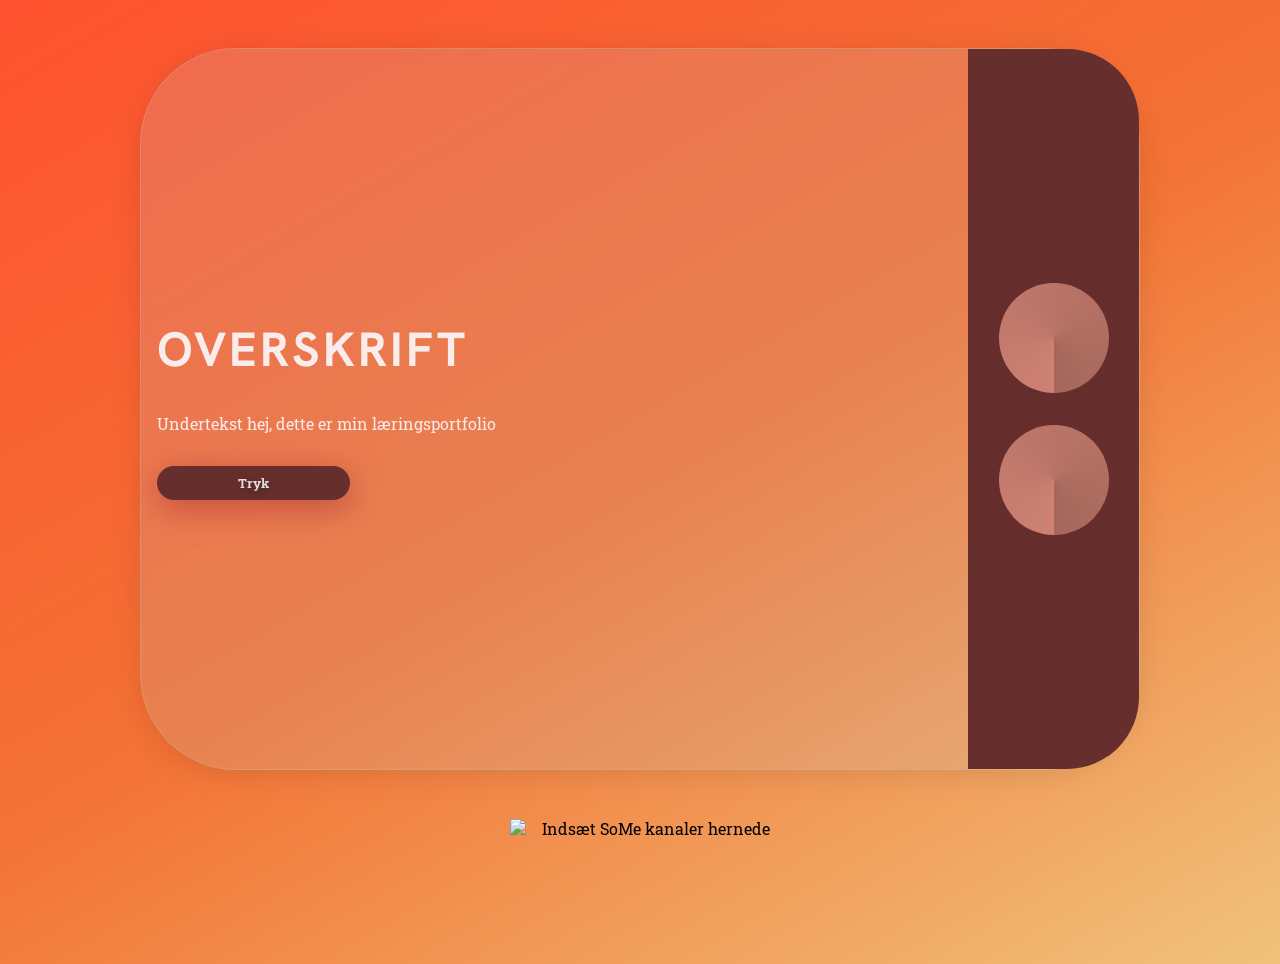
==== index.html @ 42441ccb ":eyes: forhåbentlig virker hamburgeren på alle sider" ====
<!DOCTYPE html>
<html lang="en">
<head>
    <meta charset="UTF-8">
    <meta http-equiv="X-UA-Compatible" content="IE=edge">
    <meta name="viewport" content="width=device-width, initial-scale=1.0">
    <link rel="stylesheet" href="lightmode.css">
    <link rel="stylesheet" href="darkmode.css">
    <link rel="stylesheet" href="stylesheet.css">
    <title>Forside</title>
</head>
<body class="day night">

<article class="welcome">
    <section class="welcome__text--day welcome__text--night">
        <h1 class="welcome__header--day welcome__header--night">Overskrift</h1>
        <p class="welcome__body--day welcome__body--night">Undertekst hej, dette er min læringsportfolio </p>
        
        <form action="frontpage.html">
            <button id="myBtn" class="welcome__Button--day welcome__Button--night">Tryk</button>
        </form>
    </section>
    <section class="welcome__rectangel--day welcome__rectangel--night">
        <section class="circle--day circle--night"></section>
        <section class="circle--day circle--night"></section>
    </section>
</article>

<footer>
    <a href="https://www.linkedin.com/in/sofie-hedemann/">
        <img class="socialMedia--img" src="https://cdn-icons-png.flaticon.com/512/174/174857.png">
    </a>
    <p>Indsæt SoMe kanaler hernede</p>
</footer>

</body>
</html>
---- lightmode.css ----
@media (prefers-color-scheme: light) {
  .day {
    background: var(--lightmode-background);
    height: 100vh;
  }

  /* - - - - - forside tekst - - - - - */
  .welcome__text--day {
    display: flex;
    flex-direction: column;
    justify-content: center;
    gap: 2rem;
    height: 100vh;
    margin: 1rem;
  }

.welcome__header--day {
    letter-spacing: 0.2rem;
    text-transform: uppercase;
    font-weight: 700;
    font-size: 3rem; 
    color: #faeceb;
  }

  
.welcome__body--day {
    font-weight: 400;
    color: #faeceb;
  }

  /* - - - - - forside - - - - - */

  .welcome__Button--day {
    background-color: var(--day-btn);
    color: #deded9;
    border: none;
    border-radius: 24px;
    font-weight: bold;
    width: 20%;
    padding: 0.5rem;
    cursor: pointer;
    box-shadow: 1px 8px 32px 1px #c25142;
    font-weight: bold;
    font-family: 'Roboto Slab';
    text-shadow: rgba(0, 0, 0, 0.25) 0 3px 8px;
    transition: all .5s;
  }


.welcome__Button--day:hover {
    box-shadow: #844040 0 1px 30px;
    transition-duration: .1s;
  }

.welcome__rectangel--day {
    background-color: var(--day-header);
    height: 80vh;
    position: absolute;
    width:171px;
    border-radius:0px 72px 72px 0px;
    align-self: end;
    display: flex;
    flex-direction: column;
    gap: 2rem;
    align-items: center;
    justify-content: center;
  }

.circle--day {
    background: conic-gradient(from 180deg, #ce8172, #b97467, #a5675b);
    height: 110px;
    width: 110px;
    border-radius: 50%;
    box-shadow: 0px 3px 12px 0 var(--day-section);
  }

}
---- darkmode.css ----
@media (prefers-color-scheme: dark) {
    .night {
      background: var(--darkmode-background);
      height: 100vh;
    }

    /* - - - - FORSIDE TEKST - - - - - */
  .welcome__text--night {
    display: flex;
    flex-direction: column;
    justify-content: center;
    gap: 2rem;
    height: 100vh;
    margin: 1rem;
  }

.welcome__header--night {
    letter-spacing: 0.2rem;
    text-transform: uppercase;
    font-family: 'Hanken Grotesk', sans-serif;
    font-weight: 700;
    font-size: 3rem; 
    color: #faeceb;
  }

.welcome__body--night {
    font-family: 'Roboto Slab', serif;
    font-weight: 400;
    color: #faeceb;
  }

  /* - - - - - forside - - - - - */

  .welcome__Button--night {
    background-color: var(--night-btn);
    color: #deded9;
    border: none;
    border-radius: 44px;
    font-weight: bold;
    width: 12rem;
    padding: 0.9rem;
    cursor: pointer;
    box-shadow: 1px 8px 32px 1px #141e307a;
    font-weight: bold;
    font-family: 'Roboto Slab';
    text-shadow: rgba(0, 0, 0, 0.25) 0 3px 8px;
    transition: all .5s;
  }


.welcome__Button--night:hover {
    box-shadow: 0 1px 30px #4286f4;
    transition-duration: .1s;
  }

.welcome__rectangel--night {
    background-color: var(--night-header);
    height: 80vh;
    position: absolute;
    width:171px;
    border-radius:0px 72px 72px 0px;
    align-self: end;
    display: flex;
    flex-direction: column;
    gap: 2rem;
    align-items: center;
    justify-content: center;
  }

.circle--night {
    background: conic-gradient(from 180deg, #ce8172, #b97467, #a5675b);
    height: 110px;
    width: 110px;
    border-radius: 50%;
    box-shadow: 0px 3px 12px 0 var(--night-section);
  }
  }
---- stylesheet.css ----
@import url('https://fonts.googleapis.com/css2?family=Hanken+Grotesk:wght@100;200;300;400;500;700&family=Roboto+Slab:wght@200;400;500;800&display=swap');

/* ROOT */
:root {
  /* - - - - - NIGHT - - - - - */
  --night-btn: #002b55;
  --darkmode-background: linear-gradient(150deg,#0F2027, #203A43, #2C5364);
  --night-header: #002b55;
  --night-section: #b3b3b34a;

  /* - - - - - DAY - - - - - */
  --day-btn: #672e2e;
  --lightmode-background: linear-gradient(150deg, #FF512F, #F37335, #F0C27B);
  --day-header: #672e2e;
  --day-section: rgba(103, 46, 46, 0.24); 
  --primary--font: #FAECEB;

  /* - - - - - Regular - - - - - */
  --background-section: rgba(189, 189, 189, 0.2); 
}

/* Reset default style */
* {
  margin: 0;
  padding: 0;
}

body {
  margin: 1rem;
  max-width: 1440px;
  height: fit-content;
}

h1 {
  font-family: 'Hanken Grotesk', sans-serif;
  color: white;
} 

p {
  font-family: 'Roboto Slab', serif;
}

a {
  font-family: 'Roboto Slab', serif;
  text-decoration: none;
  color: white;
}

h2 {
  color: white;
  font-size: 20px;
}

/* - - - - - NAV - - - - - */

.nav-logo {
  width: 44px;
}

.navbar {
  display: flex;
  justify-content: space-between;
}

.hamburger {
  display: none;
}

.bar {
  display: block;
  width: 25px;
  height: 3px;
  margin: 5px auto;
  -webkit-transition: all 0.3s ease-in-out;
  transition: all 0.3s ease-in-out;
  background-color: #101010;
}

.nav-menu {
  display: flex;
  justify-content: center;
  align-items: center;
}

.nav-item {
  margin-left: 5rem;
  list-style-type: none;
}

.nav-link{
  font-size: 16px;
  font-weight: 400;
  color: white;
  transition: all 1s ease;
}

.nav-link:hover{
  color: black;
}

/* Footer */
footer {
  display: flex; 
  justify-content: center;
  gap: 1rem;
}

.socialMedia--img {
  width: 1.5rem;
} 

.welcome {
  background: var(--background-section);
  border-radius: 16px;
  box-shadow: 0 4px 30px rgba(0, 0, 0, 0.1);
  backdrop-filter: blur(5px);
  -webkit-backdrop-filter: blur(5px);
  border: 1px solid rgba(189, 189, 189, 0.3);
  max-width: 100%;
  gap: 1rem;
  display: flex;
  flex-direction: column;
  margin-bottom: 2rem;
  border-radius: 6rem;
  height:80vh;
  width:80%;
  margin: 3rem auto;
}

/* PORTFOLIO SIDE */
.schoolProjects {
  display: flex;
  flex-wrap: wrap;
  gap: 1rem;
}

.schoolProjects__figures {
  border: thin #c0c0c0 solid;
  border-radius: 12px;
  display: flex;
  flex-flow: column;
  margin-bottom: 2rem;
  width: calc(100% / 3 - (2rem / 3) - 2px);
  height: 280px;
}

.schoolProjects__figures:hover {
  opacity: .8;
}

.schoolProjects__images {
  height: -webkit-fill-available;
  object-fit: cover;
  height: 250px;
  border-radius: 12px;
}

figcaption {
  padding: 3px;
  place-self: center;
  text-align: center;
}


/* - - - - - HTML PAGE - - - - - */
.html__overview {
  display: grid;
  grid-template-columns: 1fr 1fr 1fr 1fr;
  gap: 1rem;
  text-align: center;
}

.html__items {
  background-color: var(--background-section);
  height: 150px;
  display: flex;
  align-items: center;
  justify-content: center;
}

/* - - - - - SLIDER/CARUSSEL - - - - - */

.carussel--text {
  padding-top: .5rem;
  padding-left: 2.6rem;
}

.carussel--header {
  padding-top: 1rem;
  padding-left: 1.5rem;
}

.slider-wrapper {
  margin-top: .5rem;
  position: relative;
  overflow: hidden;
}
  
.slides-container {
  height: calc(100vh / 2);
  width: 100%;
  display: flex;
  overflow: scroll;
  scroll-behavior: smooth;
  scroll-snap-type: x mandatory;
  list-style: none;
  margin: 0;
  padding: 0;
}
  
.slide-arrow {
  position: absolute;
  display: flex;
  top: 0;
  bottom: 0;
  margin: auto;
  height: 4rem;
  background-color: white;
  border: none;
  width: 2rem;
  font-size: 3rem;
  padding: 0;
  cursor: pointer;
  opacity: 0.5;
  transition: opacity 100ms;
}
  
.slide-arrow:hover,
.slide-arrow:focus {
  opacity: 1;
}
  
.slide-arrow-prev {
  left: 0;
  padding-left: 0.25rem;
  border-radius: 0 2rem 2rem 0;
}
  
.slide-arrow-next {
  right: 0;
  padding-left: 0.75rem;
  border-radius: 2rem 0 0 2rem;
}
  
.slide {
  width: 100%;
  height: 100%;
  flex: 1 0 100%;
  scroll-snap-align: start;
}
  
.slide:nth-child(1) {
  background-color: #49b293;
}
  
.slide:nth-child(2) {
  background-color: #b03532;
}
  
.slide:nth-child(3) {
  background-color: #6a478f;
}
  
.slide:nth-child(4) {
  background-color: #da6f2b;
}

/* - - - - - MEDIA QUERIES - - - - - */

@media only screen and (max-width: 768px) {

  /* - - - - - NAV - - - - - */

  .nav-menu {
    position: fixed;
    left: -100%;
    top: 0rem;
    flex-direction: column;
    background-color: hsla(20, 89%, 58%, 0.812);
    width: 100%;
    height: 100%;
    border-radius: 10px;
    text-align: center;
    transition: 0.3s;
    box-shadow:
        0 10px 27px rgba(0, 0, 0, 0.05);
}

.nav-menu.active {
    left: 0;
}

.nav-item {
    margin: 2.5rem 0;
}

.hamburger {
    display: block;
    cursor: pointer;
    float: right;
}

.hamburger.active .bar:nth-child(2) {
    opacity: 0;
}

.hamburger.active .bar:nth-child(1) {
    -webkit-transform: translateY(8px) rotate(45deg);
    transform: translateY(8px) rotate(45deg);
}

.hamburger.active .bar:nth-child(3) {
    -webkit-transform: translateY(-8px) rotate(-45deg);
    transform: translateY(-8px) rotate(-45deg);
}

}
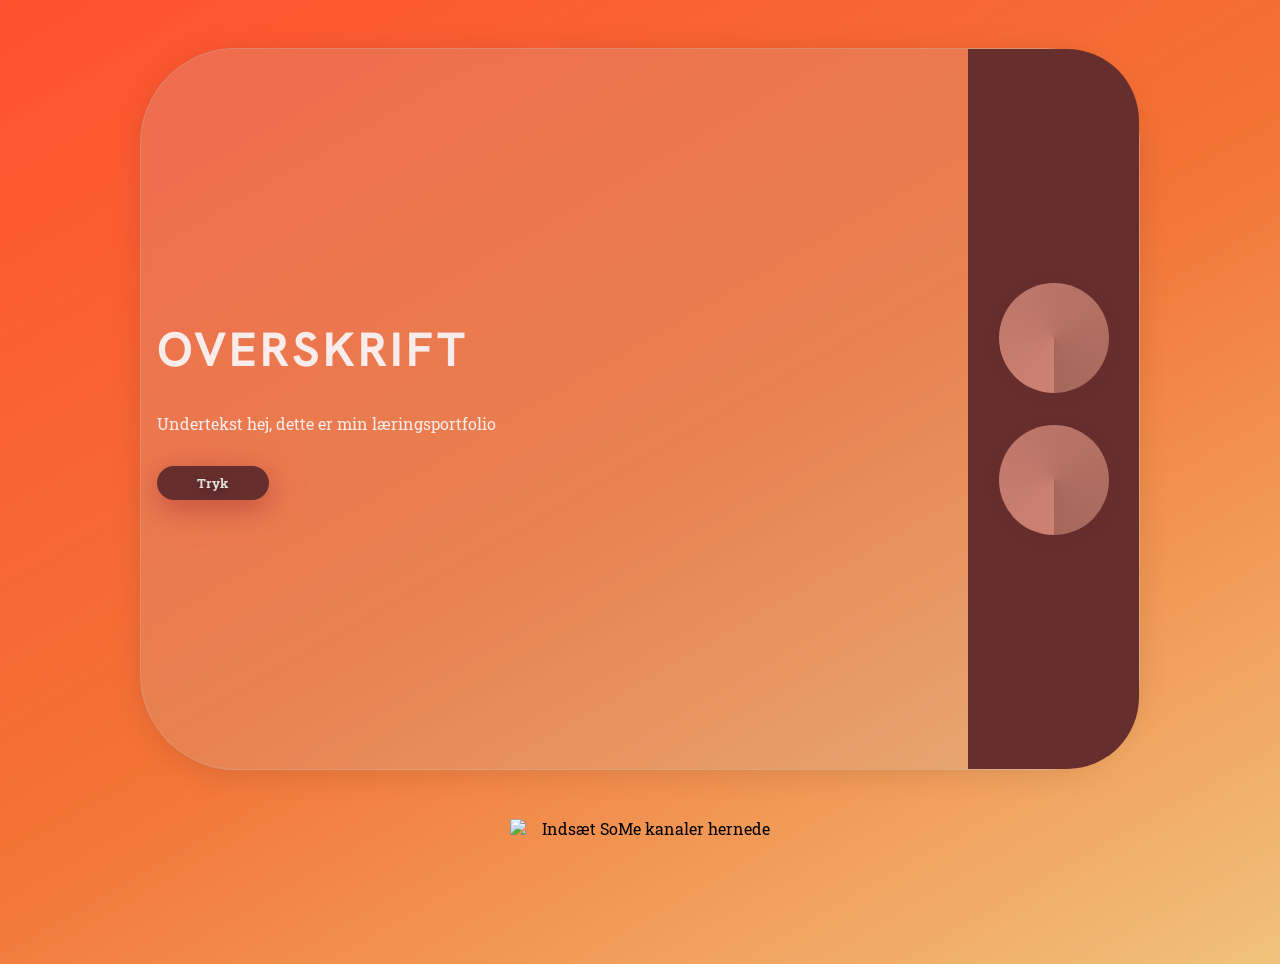
==== commit eb03a5d0: "yeet" ====
--- a/index.html
+++ b/index.html
@@ -9,20 +9,20 @@
     <link rel="stylesheet" href="stylesheet.css">
     <title>Forside</title>
 </head>
-<body class="day night">
+<body>
 
 <article class="welcome">
-    <section class="welcome__text--day welcome__text--night">
-        <h1 class="welcome__header--day welcome__header--night">Overskrift</h1>
-        <p class="welcome__body--day welcome__body--night">Undertekst hej, dette er min læringsportfolio </p>
+    <section class="welcome__text">
+        <h1 class="welcome__header">Overskrift</h1>
+        <p class="welcome__body">Undertekst hej, dette er min læringsportfolio </p>
         
         <form action="frontpage.html">
-            <button id="myBtn" class="welcome__Button--day welcome__Button--night">Tryk</button>
+            <button id="myBtn" class="welcome__Button">Tryk</button>
         </form>
     </section>
-    <section class="welcome__rectangel--day welcome__rectangel--night">
-        <section class="circle--day circle--night"></section>
-        <section class="circle--day circle--night"></section>
+    <section class="welcome__rectangel">
+        <section class="circle"></section>
+        <section class="circle"></section>
     </section>
 </article>
 
--- a/lightmode.css
+++ b/lightmode.css
@@ -1,11 +1,21 @@
 @media (prefers-color-scheme: light) {
-  .day {
-    background: var(--lightmode-background);
+:root {
+  --btn: #672e2e;
+  --background: linear-gradient(150deg, #FF512F, #F37335, #F0C27B);
+  --header: #672e2e;
+  --section: rgba(103, 46, 46, 0.24); 
+}
+  .nav-menu.active {
+    background-color: hsla(20, 89%, 58%, 0.8);
+  }
+
+  body {
+    background-image: var(--background);
     height: 100vh;
   }
 
   /* - - - - - forside tekst - - - - - */
-  .welcome__text--day {
+  .welcome__text {
     display: flex;
     flex-direction: column;
     justify-content: center;
@@ -14,7 +24,7 @@
     margin: 1rem;
   }
 
-.welcome__header--day {
+.welcome__header {
     letter-spacing: 0.2rem;
     text-transform: uppercase;
     font-weight: 700;
@@ -23,21 +33,21 @@
   }
 
   
-.welcome__body--day {
+.welcome__body {
     font-weight: 400;
     color: #faeceb;
   }
 
   /* - - - - - forside - - - - - */
 
-  .welcome__Button--day {
-    background-color: var(--day-btn);
+  .welcome__Button {
+    background-color: var(--btn);
     color: #deded9;
     border: none;
     border-radius: 24px;
     font-weight: bold;
-    width: 20%;
-    padding: 0.5rem;
+    width: 7rem;
+    padding: .5rem;
     cursor: pointer;
     box-shadow: 1px 8px 32px 1px #c25142;
     font-weight: bold;
@@ -46,14 +56,13 @@
     transition: all .5s;
   }
 
-
-.welcome__Button--day:hover {
-    box-shadow: #844040 0 1px 30px;
+  .welcome__Button:hover {
+    box-shadow: 0 1px 30px #F08080;
     transition-duration: .1s;
   }
 
-.welcome__rectangel--day {
-    background-color: var(--day-header);
+.welcome__rectangel {
+    background-color: var(--header);
     height: 80vh;
     position: absolute;
     width:171px;
@@ -66,12 +75,12 @@
     justify-content: center;
   }
 
-.circle--day {
+.circle {
     background: conic-gradient(from 180deg, #ce8172, #b97467, #a5675b);
     height: 110px;
     width: 110px;
     border-radius: 50%;
-    box-shadow: 0px 3px 12px 0 var(--day-section);
+    box-shadow: 0px 3px 12px 0 var(--section);
   }
 
 }
--- a/darkmode.css
+++ b/darkmode.css
@@ -1,11 +1,21 @@
 @media (prefers-color-scheme: dark) {
-    .night {
-      background: var(--darkmode-background);
-      height: 100vh;
+    :root {
+      --btn: #002b55;
+      --background: linear-gradient(150deg,#0F2027, #203A43, #2C5364);
+      --header: #002b55;
+      --section: #b3b3b34a;
+    }  
+
+    body {
+      background: var(--background);
+    }
+
+    .nav-menu.active {
+      background-color: hwb(194 12% 75% / 0.8);
     }
 
     /* - - - - FORSIDE TEKST - - - - - */
-  .welcome__text--night {
+  .welcome__text {
     display: flex;
     flex-direction: column;
     justify-content: center;
@@ -14,7 +24,7 @@
     margin: 1rem;
   }
 
-.welcome__header--night {
+.welcome__header {
     letter-spacing: 0.2rem;
     text-transform: uppercase;
     font-family: 'Hanken Grotesk', sans-serif;
@@ -23,7 +33,7 @@
     color: #faeceb;
   }
 
-.welcome__body--night {
+.welcome__body {
     font-family: 'Roboto Slab', serif;
     font-weight: 400;
     color: #faeceb;
@@ -31,14 +41,14 @@
 
   /* - - - - - forside - - - - - */
 
-  .welcome__Button--night {
-    background-color: var(--night-btn);
+  .welcome__Button {
+    background-color: var(--btn);
     color: #deded9;
     border: none;
     border-radius: 44px;
     font-weight: bold;
-    width: 12rem;
-    padding: 0.9rem;
+    width: 7rem;
+    padding: .5rem;
     cursor: pointer;
     box-shadow: 1px 8px 32px 1px #141e307a;
     font-weight: bold;
@@ -48,13 +58,13 @@
   }
 
 
-.welcome__Button--night:hover {
+.welcome__Button:hover {
     box-shadow: 0 1px 30px #4286f4;
     transition-duration: .1s;
   }
 
-.welcome__rectangel--night {
-    background-color: var(--night-header);
+.welcome__rectangel {
+    background-color: var(--header);
     height: 80vh;
     position: absolute;
     width:171px;
@@ -67,11 +77,11 @@
     justify-content: center;
   }
 
-.circle--night {
+.circle {
     background: conic-gradient(from 180deg, #ce8172, #b97467, #a5675b);
     height: 110px;
     width: 110px;
     border-radius: 50%;
-    box-shadow: 0px 3px 12px 0 var(--night-section);
+    box-shadow: 0px 3px 12px 0 var(--section);
   }
   }
--- a/stylesheet.css
+++ b/stylesheet.css
@@ -2,21 +2,11 @@
 
 /* ROOT */
 :root {
-  /* - - - - - NIGHT - - - - - */
-  --night-btn: #002b55;
-  --darkmode-background: linear-gradient(150deg,#0F2027, #203A43, #2C5364);
-  --night-header: #002b55;
-  --night-section: #b3b3b34a;
-
-  /* - - - - - DAY - - - - - */
-  --day-btn: #672e2e;
-  --lightmode-background: linear-gradient(150deg, #FF512F, #F37335, #F0C27B);
-  --day-header: #672e2e;
-  --day-section: rgba(103, 46, 46, 0.24); 
-  --primary--font: #FAECEB;
-
   /* - - - - - Regular - - - - - */
   --background-section: rgba(189, 189, 189, 0.2); 
+
+  /* - - - - - FONT COLORS - - - - - */
+  --primary-fontColor: #FAECEB;
 }
 
 /* Reset default style */
@@ -28,30 +18,7 @@
 body {
   margin: 1rem;
   max-width: 1440px;
-  height: fit-content;
-}
-
-h1 {
-  font-family: 'Hanken Grotesk', sans-serif;
-  color: white;
-} 
-
-p {
-  font-family: 'Roboto Slab', serif;
-}
-
-a {
-  font-family: 'Roboto Slab', serif;
-  text-decoration: none;
-  color: white;
-}
-
-h2 {
-  color: white;
-  font-size: 20px;
-}
-
-/* - - - - - NAV - - - - - */
+}
 
 .nav-logo {
   width: 44px;
@@ -73,7 +40,7 @@
   margin: 5px auto;
   -webkit-transition: all 0.3s ease-in-out;
   transition: all 0.3s ease-in-out;
-  background-color: #101010;
+  background-color: var(--primary-fontColor);
 }
 
 .nav-menu {
@@ -98,16 +65,25 @@
   color: black;
 }
 
-/* Footer */
-footer {
-  display: flex; 
-  justify-content: center;
-  gap: 1rem;
-}
-
-.socialMedia--img {
-  width: 1.5rem;
+h1 {
+  font-family: 'Hanken Grotesk', sans-serif;
+  color: var(--primary-fontColor);
 } 
+
+h2 {
+  color: var(--primary-fontColor);
+  font-size: 20px;
+}
+
+p {
+  font-family: 'Roboto Slab', serif;
+}
+
+a {
+  font-family: 'Roboto Slab', serif;
+  text-decoration: none;
+  color: var(--primary--font);
+}
 
 .welcome {
   background: var(--background-section);
@@ -127,6 +103,21 @@
   margin: 3rem auto;
 }
 
+
+/* - - - - - NAV - - - - - */
+
+
+/* Footer */
+footer {
+  display: flex; 
+  justify-content: center;
+  gap: 1rem;
+}
+
+.socialMedia--img {
+  width: 1.5rem;
+} 
+
 /* PORTFOLIO SIDE */
 .schoolProjects {
   display: flex;
@@ -165,7 +156,7 @@
 /* - - - - - HTML PAGE - - - - - */
 .html__overview {
   display: grid;
-  grid-template-columns: 1fr 1fr 1fr 1fr;
+  grid-template-columns: repeat(4, 1fr);
   gap: 1rem;
   text-align: center;
 }
@@ -183,6 +174,10 @@
 .carussel--text {
   padding-top: .5rem;
   padding-left: 2.6rem;
+}
+
+.slider--header {
+  margin-bottom: .5rem;
 }
 
 .carussel--header {
@@ -206,6 +201,7 @@
   list-style: none;
   margin: 0;
   padding: 0;
+  margin-bottom: 2rem;
 }
   
 .slide-arrow {
@@ -265,9 +261,38 @@
   background-color: #da6f2b;
 }
 
+
+/* codepen */
+
+.counter--header {
+  margin-bottom: .5rem;
+}
+
+.codepen {
+  margin-bottom: 2rem;
+}
+
 /* - - - - - MEDIA QUERIES - - - - - */
-
-@media only screen and (max-width: 768px) {
+@media screen and (min-width:325px) and (max-width: 700px) {
+
+  .welcome__header {
+    font-size: 40px;
+  }
+
+  .welcome__rectangel {
+    visibility: hidden;
+  }
+
+  .welcome__Button {
+    width: 7rem;
+    padding: .5rem;
+  }
+
+  .welcome {
+    height: 80vh;
+    width: 80%;
+    border-radius: 12px;
+  }
 
   /* - - - - - NAV - - - - - */
 
@@ -276,7 +301,6 @@
     left: -100%;
     top: 0rem;
     flex-direction: column;
-    background-color: hsla(20, 89%, 58%, 0.812);
     width: 100%;
     height: 100%;
     border-radius: 10px;
@@ -286,32 +310,143 @@
         0 10px 27px rgba(0, 0, 0, 0.05);
 }
 
-.nav-menu.active {
-    left: 0;
-}
-
-.nav-item {
-    margin: 2.5rem 0;
-}
-
-.hamburger {
-    display: block;
-    cursor: pointer;
-    float: right;
-}
-
-.hamburger.active .bar:nth-child(2) {
-    opacity: 0;
-}
-
-.hamburger.active .bar:nth-child(1) {
-    -webkit-transform: translateY(8px) rotate(45deg);
-    transform: translateY(8px) rotate(45deg);
-}
-
-.hamburger.active .bar:nth-child(3) {
-    -webkit-transform: translateY(-8px) rotate(-45deg);
-    transform: translateY(-8px) rotate(-45deg);
-}
-
-}
+  .nav-menu.active {
+      left: 0;
+  }
+
+  .nav-item {
+      margin: 2.5rem 0;
+  }
+
+  .hamburger {
+      display: block;
+      cursor: pointer;
+      float: right;
+  }
+
+  .hamburger.active .bar:nth-child(2) {
+      opacity: 0;
+  }
+
+  .hamburger.active .bar:nth-child(1) {
+      -webkit-transform: translateY(8px) rotate(45deg);
+      transform: translateY(8px) rotate(45deg);
+  }
+
+  .hamburger.active .bar:nth-child(3) {
+      -webkit-transform: translateY(-8px) rotate(-45deg);
+      transform: translateY(-8px) rotate(-45deg);
+  }
+
+  /* - - - - - PORTFOLIO - - - - - */
+
+  .schoolProjects {
+    display: grid;
+    grid-template-columns: auto;
+    gap: 0.5rem;
+    width: 100%;
+    margin-bottom: 1rem;
+  }
+
+  .schoolProjects__figures {
+    margin: 0;
+    width: 100%;
+    height: auto;
+  }
+
+  .schoolProjects__images {
+    object-fit: cover;
+    width: 100%;
+    height: 200px;
+  }
+  
+}
+
+@media screen and (min-width:701px) and (max-width: 901px){
+
+  .welcome__header {
+    font-size: 40px;
+  }
+
+  .welcome__rectangel {
+    visibility: hidden;
+  }
+
+  .welcome__Button {
+    width: 7rem;
+    padding: .5rem;
+  }
+
+  .welcome {
+    height: 80vh;
+    width: 80%;
+    border-radius: 12px;
+  }
+
+  /* - - - - - NAV - - - - - */
+
+  .nav-menu {
+    position: fixed;
+    left: -100%;
+    top: 0rem;
+    flex-direction: column;
+    width: 100%;
+    height: 100%;
+    border-radius: 10px;
+    text-align: center;
+    transition: 0.3s;
+    box-shadow:
+        0 10px 27px rgba(0, 0, 0, 0.05);
+}
+
+  .nav-menu.active {
+      left: 0;
+  }
+
+  .nav-item {
+      margin: 2.5rem 0;
+  }
+
+  .hamburger {
+      display: block;
+      cursor: pointer;
+      float: right;
+  }
+
+  .hamburger.active .bar:nth-child(2) {
+      opacity: 0;
+  }
+
+  .hamburger.active .bar:nth-child(1) {
+      -webkit-transform: translateY(8px) rotate(45deg);
+      transform: translateY(8px) rotate(45deg);
+  }
+
+  .hamburger.active .bar:nth-child(3) {
+      -webkit-transform: translateY(-8px) rotate(-45deg);
+      transform: translateY(-8px) rotate(-45deg);
+  }
+
+  /* - - - - - PORTFOLIO - - - - - */
+
+  .schoolProjects {
+    display: grid;
+    grid-template-columns: repeat(2, 1fr);
+    gap: 0.5rem;
+    width: 100%;
+    margin-bottom: 1rem;
+  }
+
+  .schoolProjects__figures {
+    margin: 0;
+    width: 100%;
+    height: auto;
+  }
+
+  .schoolProjects__images {
+    object-fit: cover;
+    width: 100%;
+    height: 200px;
+  }
+  
+}
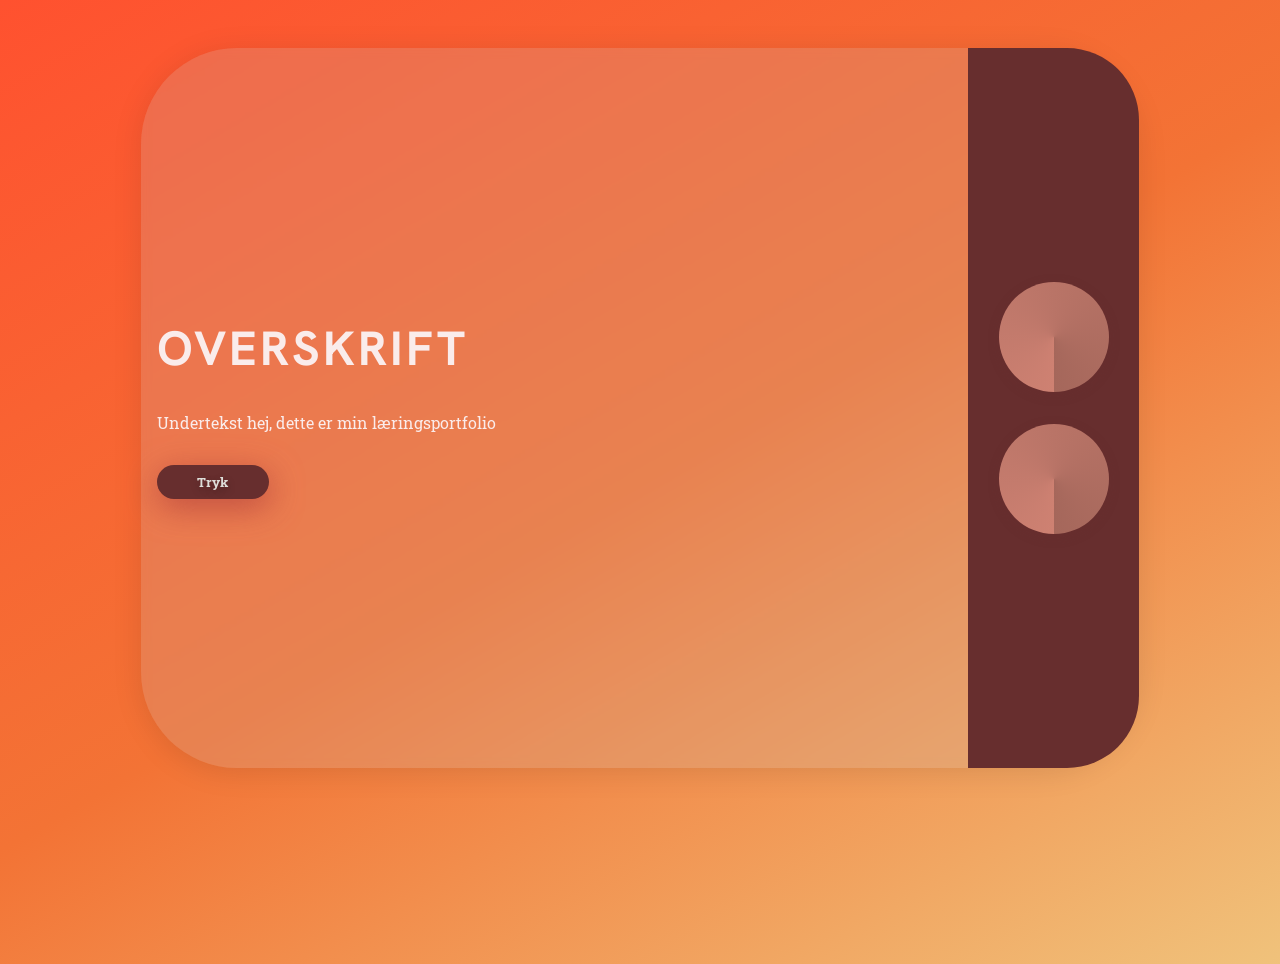
==== commit c4adf812: "erstattede html+css billederne inde på portfolio siden" ====
--- a/index.html
+++ b/index.html
@@ -26,12 +26,5 @@
     </section>
 </article>
 
-<footer>
-    <a href="https://www.linkedin.com/in/sofie-hedemann/">
-        <img class="socialMedia--img" src="https://cdn-icons-png.flaticon.com/512/174/174857.png">
-    </a>
-    <p>Indsæt SoMe kanaler hernede</p>
-</footer>
-
 </body>
 </html>
--- a/lightmode.css
+++ b/lightmode.css
@@ -10,8 +10,11 @@
   }
 
   body {
-    background-image: var(--background);
-    height: 100vh;
+    background: var(--background) no-repeat;
+    background-color: lightgray;
+    min-height: 100vh;
+    margin: 1rem;
+    
   }
 
   /* - - - - - forside tekst - - - - - */
--- a/darkmode.css
+++ b/darkmode.css
@@ -1,17 +1,29 @@
 @media (prefers-color-scheme: dark) {
     :root {
       --btn: #002b55;
-      --background: linear-gradient(150deg,#0F2027, #203A43, #2C5364);
+      --background: linear-gradient(#0F2027, #203A43, #2C5364);
+      --secondary-background: #203A43;
       --header: #002b55;
       --section: #b3b3b34a;
     }  
 
     body {
-      background: var(--background);
+      background: var(--background)no-repeat;
+      background-color: lightgray;
+      min-height: 100vh;
+      margin: 1rem;
     }
 
     .nav-menu.active {
       background-color: hwb(194 12% 75% / 0.8);
+    }
+
+    .schoolProjects__links {
+      color: white;
+    }
+
+    footer p {
+      color: white;
     }
 
     /* - - - - FORSIDE TEKST - - - - - */
--- a/stylesheet.css
+++ b/stylesheet.css
@@ -13,11 +13,6 @@
 * {
   margin: 0;
   padding: 0;
-}
-
-body {
-  margin: 1rem;
-  max-width: 1440px;
 }
 
 .nav-logo {
@@ -61,16 +56,13 @@
   transition: all 1s ease;
 }
 
-.nav-link:hover{
-  color: black;
-}
-
 h1 {
   font-family: 'Hanken Grotesk', sans-serif;
   color: var(--primary-fontColor);
 } 
 
 h2 {
+  font-family: 'Hanken Grotesk', sans-serif;
   color: var(--primary-fontColor);
   font-size: 20px;
 }
@@ -82,7 +74,8 @@
 a {
   font-family: 'Roboto Slab', serif;
   text-decoration: none;
-  color: var(--primary--font);
+  color: var(--primary-fontColor);
+  cursor: pointer;
 }
 
 .welcome {
@@ -91,7 +84,6 @@
   box-shadow: 0 4px 30px rgba(0, 0, 0, 0.1);
   backdrop-filter: blur(5px);
   -webkit-backdrop-filter: blur(5px);
-  border: 1px solid rgba(189, 189, 189, 0.3);
   max-width: 100%;
   gap: 1rem;
   display: flex;
@@ -104,9 +96,6 @@
 }
 
 
-/* - - - - - NAV - - - - - */
-
-
 /* Footer */
 footer {
   display: flex; 
@@ -119,41 +108,93 @@
 } 
 
 /* PORTFOLIO SIDE */
-.schoolProjects {
+.project--largeHeader {
+  margin-bottom: 1rem;
+}
+
+.project--header {
+  grid-row-start: 1;
+}
+
+.projects {
+  display: grid;
+  grid-template-columns: repeat(3, 1fr);
+  gap: .5rem;
+  margin-bottom: 2rem;
+}
+
+.project {
+  grid-row-start: 2;
   display: flex;
-  flex-wrap: wrap;
-  gap: 1rem;
-}
-
-.schoolProjects__figures {
-  border: thin #c0c0c0 solid;
-  border-radius: 12px;
-  display: flex;
-  flex-flow: column;
-  margin-bottom: 2rem;
-  width: calc(100% / 3 - (2rem / 3) - 2px);
-  height: 280px;
-}
-
-.schoolProjects__figures:hover {
-  opacity: .8;
-}
-
-.schoolProjects__images {
-  height: -webkit-fill-available;
-  object-fit: cover;
-  height: 250px;
-  border-radius: 12px;
-}
-
-figcaption {
-  padding: 3px;
-  place-self: center;
+  flex-direction: column;
+  align-items: center;
+}
+
+.projects__link {
+  margin-top: .4rem;
+}
+
+.projects__image {
+  max-width: 100%;
+  height: 100%;
+}
+
+
+/* - - - - - HTML PAGE - - - - - */
+
+.flipcard__body {
+  text-align: left;
+  margin: .5rem;
+}
+
+.flipcard__header {
+  margin: .5rem;
+}
+
+.flipcard__headerTop {
+  margin: 7rem;
+}
+
+.flipcard {
+  background-color: transparent;
+  perspective: 1000px;
+}
+
+.flipcard__inner {
+  position: relative;
+  width: 100%;
+  height: 100%;
   text-align: center;
-}
-
-
-/* - - - - - HTML PAGE - - - - - */
+  transition: transform 0.6s;
+  transform-style: preserve-3d;
+  box-shadow: 0 4px 8px 0 rgba(0,0,0,0.2);
+}
+
+.flipcard:hover .flipcard__inner {
+  transform: rotateY(180deg);
+}
+
+.flipcard__front, .flipcard__back {
+  position: absolute;
+  width: 100%;
+  height: 100%;
+  -webkit-backface-visibility: hidden;
+  backface-visibility: hidden;
+}
+
+.flipcard__front {
+  background-color: var(--background-section);
+  color: black;
+}
+
+.flipcard__back {
+  background-color: var(--background-section);
+  color: var(--primary-fontColor);
+  transform: rotateY(180deg);
+}
+
+/* - - - - - - - - - - - - - */
+
 .html__overview {
   display: grid;
   grid-template-columns: repeat(4, 1fr);
@@ -163,108 +204,20 @@
 
 .html__items {
   background-color: var(--background-section);
-  height: 150px;
-  display: flex;
-  align-items: center;
-  justify-content: center;
-}
-
-/* - - - - - SLIDER/CARUSSEL - - - - - */
-
-.carussel--text {
-  padding-top: .5rem;
-  padding-left: 2.6rem;
-}
-
-.slider--header {
-  margin-bottom: .5rem;
-}
-
-.carussel--header {
-  padding-top: 1rem;
-  padding-left: 1.5rem;
-}
-
-.slider-wrapper {
-  margin-top: .5rem;
-  position: relative;
-  overflow: hidden;
-}
-  
-.slides-container {
-  height: calc(100vh / 2);
-  width: 100%;
-  display: flex;
-  overflow: scroll;
-  scroll-behavior: smooth;
-  scroll-snap-type: x mandatory;
-  list-style: none;
-  margin: 0;
-  padding: 0;
+  height: 250px;
+}
+
+/* codepen */
+.js--largerHeader {
+margin-bottom: .5rem;
+}
+
+.js--text {
+  color: var(--primary-fontColor);
   margin-bottom: 2rem;
 }
-  
-.slide-arrow {
-  position: absolute;
-  display: flex;
-  top: 0;
-  bottom: 0;
-  margin: auto;
-  height: 4rem;
-  background-color: white;
-  border: none;
-  width: 2rem;
-  font-size: 3rem;
-  padding: 0;
-  cursor: pointer;
-  opacity: 0.5;
-  transition: opacity 100ms;
-}
-  
-.slide-arrow:hover,
-.slide-arrow:focus {
-  opacity: 1;
-}
-  
-.slide-arrow-prev {
-  left: 0;
-  padding-left: 0.25rem;
-  border-radius: 0 2rem 2rem 0;
-}
-  
-.slide-arrow-next {
-  right: 0;
-  padding-left: 0.75rem;
-  border-radius: 2rem 0 0 2rem;
-}
-  
-.slide {
-  width: 100%;
-  height: 100%;
-  flex: 1 0 100%;
-  scroll-snap-align: start;
-}
-  
-.slide:nth-child(1) {
-  background-color: #49b293;
-}
-  
-.slide:nth-child(2) {
-  background-color: #b03532;
-}
-  
-.slide:nth-child(3) {
-  background-color: #6a478f;
-}
-  
-.slide:nth-child(4) {
-  background-color: #da6f2b;
-}
-
-
-/* codepen */
-
-.counter--header {
+
+.js--header {
   margin-bottom: .5rem;
 }
 
@@ -290,7 +243,7 @@
 
   .welcome {
     height: 80vh;
-    width: 80%;
+    width: 95%;
     border-radius: 12px;
   }
 
@@ -343,7 +296,7 @@
   .schoolProjects {
     display: grid;
     grid-template-columns: auto;
-    gap: 0.5rem;
+    gap: 1rem;
     width: 100%;
     margin-bottom: 1rem;
   }
@@ -379,7 +332,7 @@
 
   .welcome {
     height: 80vh;
-    width: 80%;
+    width: 95%;
     border-radius: 12px;
   }
 
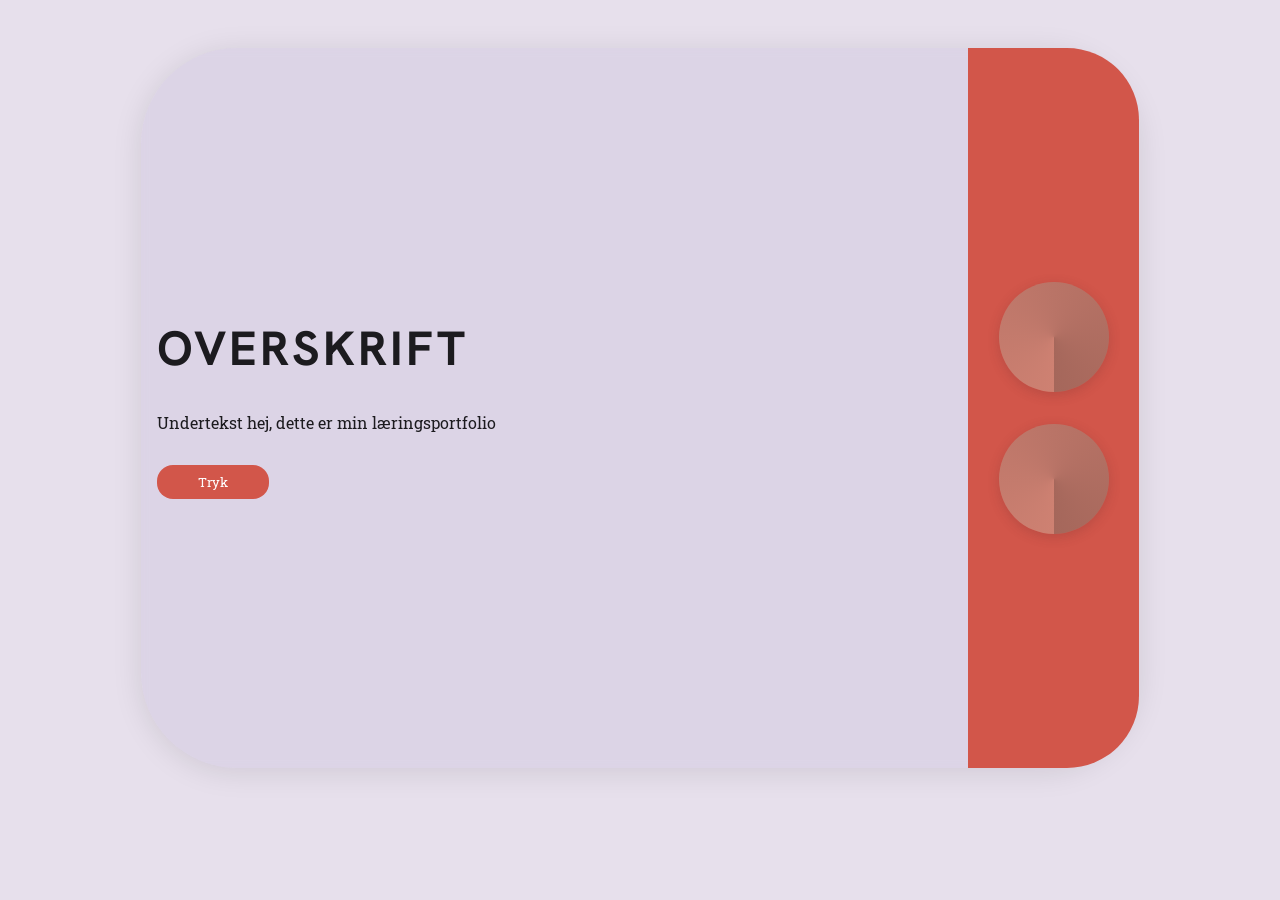
==== commit 9516b725: "ændring på light og dark theme farver" ====
--- a/index.html
+++ b/index.html
@@ -14,7 +14,7 @@
 <article class="welcome">
     <section class="welcome__text">
         <h1 class="welcome__header">Overskrift</h1>
-        <p class="welcome__body">Undertekst hej, dette er min læringsportfolio </p>
+        <p>Undertekst hej, dette er min læringsportfolio </p>
         
         <form action="frontpage.html">
             <button id="myBtn" class="welcome__Button">Tryk</button>
--- a/lightmode.css
+++ b/lightmode.css
@@ -1,23 +1,56 @@
 @media (prefers-color-scheme: light) {
 :root {
-  --btn: #672e2e;
-  --background: linear-gradient(150deg, #FF512F, #F37335, #F0C27B);
-  --header: #672e2e;
+  /* FARVER */
+  --background:#E7E0EC;
+  --neutral: #6650a414;
+
+  --btn: #D2564A;
+
+  --header: #D2564A;
   --section: rgba(103, 46, 46, 0.24); 
+
+  --font10: #1C1B1F;
 }
   .nav-menu.active {
-    background-color: hsla(20, 89%, 58%, 0.8);
+    background-color: hsla(2, 54%, 61%, 0.9);
   }
 
   body {
-    background: var(--background) no-repeat;
-    background-color: lightgray;
-    min-height: 100vh;
+    background: var(--background);
     margin: 1rem;
-    
   }
 
+  p {
+    color: var(--font10);
+  }
+
+  h1 {
+    color: var(--font10);
+  }
+
+  h2 {
+    color: var(--font10);
+  }
+
+
   /* - - - - - forside tekst - - - - - */
+
+  .welcome {
+    background: var(--neutral);
+    border-radius: 16px;
+    box-shadow: 0 4px 30px rgba(0, 0, 0, 0.1);
+    backdrop-filter: blur(5px);
+    -webkit-backdrop-filter: blur(5px);
+    max-width: 100%;
+    gap: 1rem;
+    display: flex;
+    flex-direction: column;
+    border-radius: 6rem;
+    height:80vh;
+    width:80%;
+    margin: 3rem auto;
+  }
+
   .welcome__text {
     display: flex;
     flex-direction: column;
@@ -32,7 +65,6 @@
     text-transform: uppercase;
     font-weight: 700;
     font-size: 3rem; 
-    color: #faeceb;
   }
 
   
@@ -45,22 +77,18 @@
 
   .welcome__Button {
     background-color: var(--btn);
-    color: #deded9;
+    color: white;
     border: none;
-    border-radius: 24px;
-    font-weight: bold;
+    border-radius: 1rem;
     width: 7rem;
     padding: .5rem;
     cursor: pointer;
-    box-shadow: 1px 8px 32px 1px #c25142;
-    font-weight: bold;
     font-family: 'Roboto Slab';
-    text-shadow: rgba(0, 0, 0, 0.25) 0 3px 8px;
     transition: all .5s;
   }
 
   .welcome__Button:hover {
-    box-shadow: 0 1px 30px #F08080;
+    box-shadow: 0 2px 6px 2px lightgray;
     transition-duration: .1s;
   }
 
--- a/darkmode.css
+++ b/darkmode.css
@@ -1,16 +1,18 @@
 @media (prefers-color-scheme: dark) {
     :root {
-      --btn: #002b55;
-      --background: linear-gradient(#0F2027, #203A43, #2C5364);
-      --secondary-background: #203A43;
-      --header: #002b55;
-      --section: #b3b3b34a;
+       /* FARVER */
+      --background: #1C1B1F;
+      --neutral: #49454F;
+      --btn: #141E30;
+
+      --header: #141E30;
+      --section: #b3b3b30d;
+
+      --font: #E6E1E5;
     }  
 
     body {
-      background: var(--background)no-repeat;
-      background-color: lightgray;
-      min-height: 100vh;
+      background: var(--background);
       margin: 1rem;
     }
 
@@ -22,8 +24,36 @@
       color: white;
     }
 
+    p {
+      color: var(--font);
+    }
+  
+    h1 {
+      color: var(--font);
+    }
+  
+    h2 {
+      color: var(--font);
+    }
+
     footer p {
       color: white;
+    }
+
+    .welcome {
+      background: var(--neutral);
+      border-radius: 16px;
+      box-shadow: 0 4px 30px rgba(0, 0, 0, 0.1);
+      backdrop-filter: blur(5px);
+      -webkit-backdrop-filter: blur(5px);
+      max-width: 100%;
+      gap: 1rem;
+      display: flex;
+      flex-direction: column;
+      border-radius: 6rem;
+      height:80vh;
+      width:80%;
+      margin: 3rem auto;
     }
 
     /* - - - - FORSIDE TEKST - - - - - */
@@ -55,15 +85,12 @@
 
   .welcome__Button {
     background-color: var(--btn);
-    color: #deded9;
+    color: var(--font);
     border: none;
-    border-radius: 44px;
-    font-weight: bold;
+    border-radius: 1rem;
     width: 7rem;
     padding: .5rem;
     cursor: pointer;
-    box-shadow: 1px 8px 32px 1px #141e307a;
-    font-weight: bold;
     font-family: 'Roboto Slab';
     text-shadow: rgba(0, 0, 0, 0.25) 0 3px 8px;
     transition: all .5s;
@@ -71,7 +98,7 @@
 
 
 .welcome__Button:hover {
-    box-shadow: 0 1px 30px #4286f4;
+    box-shadow: 0 2px 6px 2px #141e307a;
     transition-duration: .1s;
   }
 
@@ -90,7 +117,7 @@
   }
 
 .circle {
-    background: conic-gradient(from 180deg, #ce8172, #b97467, #a5675b);
+    background: conic-gradient(from 180deg, #485563, #29323c);
     height: 110px;
     width: 110px;
     border-radius: 50%;
--- a/stylesheet.css
+++ b/stylesheet.css
@@ -4,9 +4,6 @@
 :root {
   /* - - - - - Regular - - - - - */
   --background-section: rgba(189, 189, 189, 0.2); 
-
-  /* - - - - - FONT COLORS - - - - - */
-  --primary-fontColor: #FAECEB;
 }
 
 /* Reset default style */
@@ -22,6 +19,7 @@
 .navbar {
   display: flex;
   justify-content: space-between;
+  margin-bottom: 1rem;
 }
 
 .hamburger {
@@ -58,13 +56,10 @@
 
 h1 {
   font-family: 'Hanken Grotesk', sans-serif;
-  color: var(--primary-fontColor);
 } 
 
 h2 {
   font-family: 'Hanken Grotesk', sans-serif;
-  color: var(--primary-fontColor);
-  font-size: 20px;
 }
 
 p {
@@ -74,25 +69,7 @@
 a {
   font-family: 'Roboto Slab', serif;
   text-decoration: none;
-  color: var(--primary-fontColor);
   cursor: pointer;
-}
-
-.welcome {
-  background: var(--background-section);
-  border-radius: 16px;
-  box-shadow: 0 4px 30px rgba(0, 0, 0, 0.1);
-  backdrop-filter: blur(5px);
-  -webkit-backdrop-filter: blur(5px);
-  max-width: 100%;
-  gap: 1rem;
-  display: flex;
-  flex-direction: column;
-  margin-bottom: 2rem;
-  border-radius: 6rem;
-  height:80vh;
-  width:80%;
-  margin: 3rem auto;
 }
 
 
@@ -120,23 +97,23 @@
   display: grid;
   grid-template-columns: repeat(3, 1fr);
   gap: .5rem;
-  margin-bottom: 2rem;
-}
-
+  margin-bottom: 1rem;
+}
+  
 .project {
   grid-row-start: 2;
   display: flex;
   flex-direction: column;
   align-items: center;
-}
-
+  }
+  
 .projects__link {
-  margin-top: .4rem;
-}
-
+  margin-top: .2rem;
+  font-weight: 500;
+}
+  
 .projects__image {
   max-width: 100%;
-  height: 100%;
 }
 
 
@@ -213,8 +190,7 @@
 }
 
 .js--text {
-  color: var(--primary-fontColor);
-  margin-bottom: 2rem;
+  margin-bottom: 1rem;
 }
 
 .js--header {
@@ -222,7 +198,7 @@
 }
 
 .codepen {
-  margin-bottom: 2rem;
+  margin-bottom: 1rem;
 }
 
 /* - - - - - MEDIA QUERIES - - - - - */
@@ -293,26 +269,31 @@
 
   /* - - - - - PORTFOLIO - - - - - */
 
-  .schoolProjects {
-    display: grid;
-    grid-template-columns: auto;
-    gap: 1rem;
-    width: 100%;
+  .project--largeHeader {
     margin-bottom: 1rem;
   }
 
-  .schoolProjects__figures {
+  .projects {
+    display: flex;
+    flex-direction: column;
+    gap: .5rem;
+    margin-bottom: 1rem;
+  }
+
+  .project {
+    display: flex;
+    flex-direction: column;
+    align-items: center;
+  }
+
+  .projects__image {
+    max-width: 100%;
+  }
+
+  .projects__link {
     margin: 0;
-    width: 100%;
-    height: auto;
-  }
-
-  .schoolProjects__images {
-    object-fit: cover;
-    width: 100%;
-    height: 200px;
-  }
-  
+  }
+
 }
 
 @media screen and (min-width:701px) and (max-width: 901px){
@@ -382,24 +363,37 @@
 
   /* - - - - - PORTFOLIO - - - - - */
 
-  .schoolProjects {
+  .project--largeHeader {
+    margin-bottom: 1rem;
+  }
+  
+  .project--header {
+    grid-row-start: 1;
+  }
+  
+  .projects {
     display: grid;
-    grid-template-columns: repeat(2, 1fr);
-    gap: 0.5rem;
-    width: 100%;
-    margin-bottom: 1rem;
-  }
-
-  .schoolProjects__figures {
-    margin: 0;
-    width: 100%;
-    height: auto;
-  }
-
-  .schoolProjects__images {
-    object-fit: cover;
-    width: 100%;
-    height: 200px;
-  }
-  
+    grid-template-columns: 50% 50%;    
+  }
+    
+  .rowA {
+    grid-column-start: 1;
+    grid-row-start: 2;
+  }
+
+  .rowB {
+    grid-column-start: 2;
+    grid-row-start: 2;
+  }
+
+  .rowC {
+    grid-column-start: 1;
+    grid-row-start: 3;
+  }
+    
+  .projects__image {
+    max-width: 100%;
+    height: 100%;
+  }
+
 }
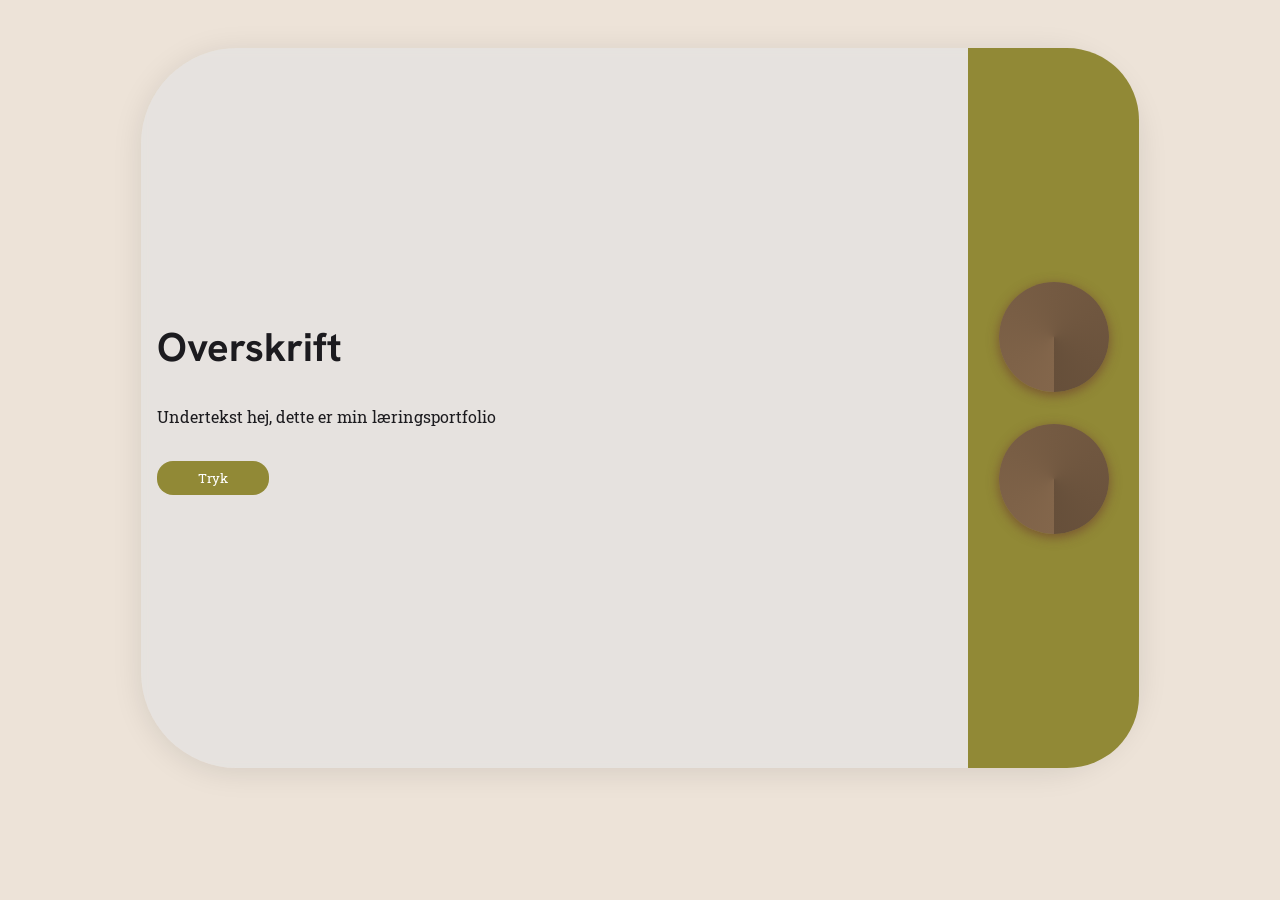
==== commit 2b11e625: "header opdateret" ====
--- a/index.html
+++ b/index.html
@@ -13,7 +13,7 @@
 
 <article class="welcome">
     <section class="welcome__text">
-        <h1 class="welcome__header">Overskrift</h1>
+        <h1>Overskrift</h1>
         <p>Undertekst hej, dette er min læringsportfolio </p>
         
         <form action="frontpage.html">
--- a/lightmode.css
+++ b/lightmode.css
@@ -1,13 +1,16 @@
 @media (prefers-color-scheme: light) {
 :root {
+  /* Cards */
+  --cards: #E7E0EC; 
+
   /* FARVER */
-  --background:#E7E0EC;
-  --neutral: #6650a414;
+  --background: #ede3d8;
+  --screen: rgba(216, 226, 237, 0.3);
 
-  --btn: #D2564A;
+  --btn: #918936;
 
-  --header: #D2564A;
-  --section: rgba(103, 46, 46, 0.24); 
+  --header: #918936;
+  --section: rgba(103, 46, 46, 0.6); 
 
   --font10: #1C1B1F;
 }
@@ -17,60 +20,25 @@
 
   body {
     background: var(--background);
-    margin: 1rem;
   }
 
-  p {
+  h1, h2, h3, h4, h5, p, li, a, figcaption {
     color: var(--font10);
+  } 
+
+  .bar {
+    background-color: var(--font10);
   }
-
-  h1 {
-    color: var(--font10);
-  }
-
-  h2 {
-    color: var(--font10);
-  }
-
 
   /* - - - - - forside tekst - - - - - */
 
   .welcome {
-    background: var(--neutral);
-    border-radius: 16px;
+    background: var(--screen);
     box-shadow: 0 4px 30px rgba(0, 0, 0, 0.1);
-    backdrop-filter: blur(5px);
-    -webkit-backdrop-filter: blur(5px);
-    max-width: 100%;
-    gap: 1rem;
-    display: flex;
-    flex-direction: column;
-    border-radius: 6rem;
-    height:80vh;
-    width:80%;
-    margin: 3rem auto;
   }
-
-  .welcome__text {
-    display: flex;
-    flex-direction: column;
-    justify-content: center;
-    gap: 2rem;
-    height: 100vh;
-    margin: 1rem;
-  }
-
-.welcome__header {
-    letter-spacing: 0.2rem;
-    text-transform: uppercase;
-    font-weight: 700;
-    font-size: 3rem; 
-  }
-
   
-.welcome__body {
+  .welcome__body {
     font-weight: 400;
-    color: #faeceb;
   }
 
   /* - - - - - forside - - - - - */
@@ -78,13 +46,6 @@
   .welcome__Button {
     background-color: var(--btn);
     color: white;
-    border: none;
-    border-radius: 1rem;
-    width: 7rem;
-    padding: .5rem;
-    cursor: pointer;
-    font-family: 'Roboto Slab';
-    transition: all .5s;
   }
 
   .welcome__Button:hover {
@@ -92,27 +53,37 @@
     transition-duration: .1s;
   }
 
-.welcome__rectangel {
+  .welcome__rectangel {
     background-color: var(--header);
-    height: 80vh;
-    position: absolute;
-    width:171px;
-    border-radius:0px 72px 72px 0px;
-    align-self: end;
-    display: flex;
-    flex-direction: column;
-    gap: 2rem;
-    align-items: center;
-    justify-content: center;
   }
 
-.circle {
-    background: conic-gradient(from 180deg, #ce8172, #b97467, #a5675b);
-    height: 110px;
-    width: 110px;
-    border-radius: 50%;
-    box-shadow: 0px 3px 12px 0 var(--section);
+  .circle {
+    background: conic-gradient(from 180deg, #83664b, #745a42, #664f3a);
   }
 
+  /* - - - - - HTML OVERVIEW PAGE - - - - - */
+  .card {
+    background-color: var(--cards);
+  }
+
+  .ui-ux__link {
+    border-bottom: thin solid black;
+  }
+
+  /* DESIGN PRINCIPPER */
+  .gestalt {
+    background-color: var(--screen);
+    box-shadow: 0 4px 30px rgba(0, 0, 0, 0.1);
+  }
+
+  .proximity {
+    background-color: var(--screen);
+    box-shadow: 0 4px 30px rgba(0, 0, 0, 0.1);
+  }
+
+  .similarity {
+    background-color: var(--screen);
+    box-shadow: 0 4px 30px rgba(0, 0, 0, 0.1);
+  }
 }
 
--- a/darkmode.css
+++ b/darkmode.css
@@ -1,11 +1,14 @@
 @media (prefers-color-scheme: dark) {
     :root {
+      /* HTML CARDS */
+      --cards: rgba(189, 189, 189, 0.2);
+
        /* FARVER */
-      --background: #1C1B1F;
-      --neutral: #49454F;
-      --btn: #141E30;
+      --background: #29282a;
+      --screen: #49454F;
+      --btn: #202A44;
 
-      --header: #141E30;
+      --header: #202A44;
       --section: #b3b3b30d;
 
       --font: #E6E1E5;
@@ -13,7 +16,6 @@
 
     body {
       background: var(--background);
-      margin: 1rem;
     }
 
     .nav-menu.active {
@@ -24,61 +26,29 @@
       color: white;
     }
 
-    p {
+    h1, h2, h3, h4, h5, p, li, a, figcaption {
       color: var(--font);
+    } 
+  
+    .bar {
+      background-color: var(--font);
     }
-  
-    h1 {
-      color: var(--font);
-    }
-  
-    h2 {
-      color: var(--font);
-    }
-
-    footer p {
-      color: white;
+    .bar {
+      background-color: var(--font);
     }
 
     .welcome {
-      background: var(--neutral);
-      border-radius: 16px;
-      box-shadow: 0 4px 30px rgba(0, 0, 0, 0.1);
-      backdrop-filter: blur(5px);
-      -webkit-backdrop-filter: blur(5px);
-      max-width: 100%;
-      gap: 1rem;
-      display: flex;
-      flex-direction: column;
-      border-radius: 6rem;
-      height:80vh;
-      width:80%;
-      margin: 3rem auto;
+      background: var(--screen);
     }
 
     /* - - - - FORSIDE TEKST - - - - - */
-  .welcome__text {
-    display: flex;
-    flex-direction: column;
-    justify-content: center;
-    gap: 2rem;
-    height: 100vh;
-    margin: 1rem;
+
+  .welcome__header {
+    color: var(--font);
   }
 
-.welcome__header {
-    letter-spacing: 0.2rem;
-    text-transform: uppercase;
-    font-family: 'Hanken Grotesk', sans-serif;
-    font-weight: 700;
-    font-size: 3rem; 
-    color: #faeceb;
-  }
-
-.welcome__body {
-    font-family: 'Roboto Slab', serif;
-    font-weight: 400;
-    color: #faeceb;
+  .welcome__body {
+    color: var(--font);
   }
 
   /* - - - - - forside - - - - - */
@@ -86,34 +56,18 @@
   .welcome__Button {
     background-color: var(--btn);
     color: var(--font);
-    border: none;
-    border-radius: 1rem;
-    width: 7rem;
-    padding: .5rem;
-    cursor: pointer;
-    font-family: 'Roboto Slab';
     text-shadow: rgba(0, 0, 0, 0.25) 0 3px 8px;
     transition: all .5s;
   }
 
 
-.welcome__Button:hover {
+  .welcome__Button:hover {
     box-shadow: 0 2px 6px 2px #141e307a;
     transition-duration: .1s;
   }
 
-.welcome__rectangel {
+  .welcome__rectangel {
     background-color: var(--header);
-    height: 80vh;
-    position: absolute;
-    width:171px;
-    border-radius:0px 72px 72px 0px;
-    align-self: end;
-    display: flex;
-    flex-direction: column;
-    gap: 2rem;
-    align-items: center;
-    justify-content: center;
   }
 
 .circle {
@@ -123,4 +77,35 @@
     border-radius: 50%;
     box-shadow: 0px 3px 12px 0 var(--section);
   }
+
+  /* HTML OVERVIEW PAGE */
+  .html__items {
+    background-color: var(--cards);
+    height: 250px;
+  }
+
+  /* - - - - javascript - - - -  */
+  .td-b {
+    color: var(--font);
+  }
+
+  .ui-ux__link {
+    border-bottom: thin solid white;
+  }
+
+    /* DESIGN PRINCIPPER */
+    .gestalt {
+      background-color: var(--screen);
+      box-shadow: 0 4px 30px rgba(0, 0, 0, 0.1);
+    }
+  
+    .proximity {
+      background-color: var(--screen);
+      box-shadow: 0 4px 30px rgba(0, 0, 0, 0.1);
+    }
+  
+    .similarity {
+      background-color: var(--screen);
+      box-shadow: 0 4px 30px rgba(0, 0, 0, 0.1);
+    }
   }
--- a/stylesheet.css
+++ b/stylesheet.css
@@ -2,8 +2,22 @@
 
 /* ROOT */
 :root {
-  /* - - - - - Regular - - - - - */
-  --background-section: rgba(189, 189, 189, 0.2); 
+ /* Font Size */
+ --fontSizeXSmall: calc(var(--fontSizeMedium)/2);
+ --fontSizeSmall: calc(var(--fontSizeMedium)/1.5);
+ --fontSizeMedium: 1rem;
+ --fontSizeLarge: calc(var(--fontSizeMedium)*1.1);
+ --fontSizeXLarge: calc(var(--fontSizeMedium)*1.2);
+ --fontSizeXXLarge: calc(var(--fontSizeMedium)*1.5);
+ --fontSizeXXXLarge: calc(var(--fontSizeMedium)*2.5);    
+
+ /* Spacing */
+ --spaceXXSmall: calc(var(--spaceMedium)/4);
+ --spaceXSmall: calc(var(--spaceMedium)/2);
+ --spaceSmall: calc(var(--spaceMedium)/1.5);
+ --spaceMedium: 1rem;
+ --spaceLarge: calc(var(--spaceMedium)*1.5);
+ --spaceXLarge: calc(var(--spaceMedium)*2.5);  
 }
 
 /* Reset default style */
@@ -12,6 +26,124 @@
   padding: 0;
 }
 
+body {
+  margin: 1rem;
+}
+
+h1, h2, h3, h4, h5 {
+  font-family: 'Hanken Grotesk', sans-serif;
+} 
+
+h1 {
+  font-size: var(--fontSizeXXXLarge)
+}
+
+h2 {
+  font-size: var(--fontSizeXXLarge)
+}
+
+h3 {
+  font-size: var(--fontSizeXLarge)
+}
+
+h4 {
+  font-size: var(--fontSizeLarge);
+  letter-spacing: .5px;
+}
+
+p {
+  font-family: 'Roboto Slab', serif;
+  line-height: 1.5;
+}
+
+li {
+  font-family: 'Roboto Slab', serif;
+  line-height: 1.5;
+  margin-left: 1rem;
+}
+
+a {
+  font-family: 'Roboto Slab', serif;
+  text-decoration: none;
+  cursor: pointer;
+}
+
+figcaption {
+  font-family: 'Roboto Slab', serif;
+}
+
+img {
+  max-width: 100%;
+}
+
+/* - - - - - INDEX - - - - - - */
+
+.welcome {
+  border-radius: 16px;
+  backdrop-filter: blur(5px);
+  -webkit-backdrop-filter: blur(5px);
+  max-width: 100%;
+  gap: 1rem;
+  display: flex;
+  flex-direction: column;
+  border-radius: 6rem;
+  height:80vh;
+  width:80%;
+  margin: 3rem auto;
+}
+
+.welcome__text {
+  display: flex;
+  flex-direction: column;
+  justify-content: center;
+  gap: 2rem;
+  height: 100vh;
+  margin: 1rem;
+}
+
+.welcome__body {
+  font-family: 'Roboto Slab', serif;
+  font-weight: 400;
+}
+
+.welcome__header {
+  letter-spacing: 0.2rem;
+  text-transform: uppercase;
+  font-weight: 700;
+  font-size: var(--fontSizeXLarge); 
+}
+
+.welcome__rectangel {
+  height: 80vh;
+  position: absolute;
+  width:171px;
+  border-radius:0px 72px 72px 0px;
+  align-self: end;
+  display: flex;
+  flex-direction: column;
+  gap: 2rem;
+  align-items: center;
+  justify-content: center;
+}
+
+.circle {
+  height: 110px;
+  width: 110px;
+  border-radius: 50%;
+  box-shadow: 0px 3px 12px 0 var(--section);
+}
+
+.welcome__Button {
+  border: none;
+  border-radius: 1rem;
+  width: 7rem;
+  padding: .5rem;
+  cursor: pointer;
+  font-family: 'Roboto Slab';
+  transition: all .5s;
+}
+
+/* - - - - - NAV BAR - - - - - */
 .nav-logo {
   width: 44px;
 }
@@ -33,7 +165,6 @@
   margin: 5px auto;
   -webkit-transition: all 0.3s ease-in-out;
   transition: all 0.3s ease-in-out;
-  background-color: var(--primary-fontColor);
 }
 
 .nav-menu {
@@ -46,32 +177,6 @@
   margin-left: 5rem;
   list-style-type: none;
 }
-
-.nav-link{
-  font-size: 16px;
-  font-weight: 400;
-  color: white;
-  transition: all 1s ease;
-}
-
-h1 {
-  font-family: 'Hanken Grotesk', sans-serif;
-} 
-
-h2 {
-  font-family: 'Hanken Grotesk', sans-serif;
-}
-
-p {
-  font-family: 'Roboto Slab', serif;
-}
-
-a {
-  font-family: 'Roboto Slab', serif;
-  text-decoration: none;
-  cursor: pointer;
-}
-
 
 /* Footer */
 footer {
@@ -114,92 +219,164 @@
   
 .projects__image {
   max-width: 100%;
-}
-
+  width: 100%;
+}
+
+/* - - - - - Galleri - - - - - */
+
+.gallery {
+  display: flex;
+  flex-wrap: wrap;
+  justify-content: center;
+  align-items: center;
+  gap: 1rem;
+  margin-bottom:var(--spaceLarge);
+}
+
+.gallery img {
+  width: 150px;
+}
 
 /* - - - - - HTML PAGE - - - - - */
 
-.flipcard__body {
-  text-align: left;
-  margin: .5rem;
-}
-
-.flipcard__header {
-  margin: .5rem;
-}
-
-.flipcard__headerTop {
-  margin: 7rem;
-}
-
-.flipcard {
-  background-color: transparent;
-  perspective: 1000px;
-}
-
-.flipcard__inner {
-  position: relative;
-  width: 100%;
-  height: 100%;
-  text-align: center;
-  transition: transform 0.6s;
-  transform-style: preserve-3d;
-  box-shadow: 0 4px 8px 0 rgba(0,0,0,0.2);
-}
-
-.flipcard:hover .flipcard__inner {
-  transform: rotateY(180deg);
-}
-
-.flipcard__front, .flipcard__back {
-  position: absolute;
-  width: 100%;
-  height: 100%;
-  -webkit-backface-visibility: hidden;
-  backface-visibility: hidden;
-}
-
-.flipcard__front {
-  background-color: var(--background-section);
-  color: black;
-}
-
-.flipcard__back {
-  background-color: var(--background-section);
-  color: var(--primary-fontColor);
-  transform: rotateY(180deg);
-}
-
-/* - - - - - - - - - - - - - */
-
-.html__overview {
+.cards__overview {
   display: grid;
   grid-template-columns: repeat(4, 1fr);
   gap: 1rem;
   text-align: center;
 }
 
-.html__items {
-  background-color: var(--background-section);
-  height: 250px;
+.card {
+  width: 100%;
+  height: 100%;
+  text-align: center;
+  box-shadow: 0 4px 8px 0 rgba(0,0,0,0.2);
+  border-radius: 8px;
+}
+
+.card__header {
+  margin: .5rem;
+}
+
+.card__body {
+  text-align: left;
+  margin: .5rem;
+}
+
+/* - - - - - JAVASCRIPT - - - - - - */
+
+/* - - - Table - - - */
+
+table {
+  border: thin solid black;
+}
+
+thead, th {
+  background-color: #36393e;
+  color: white;
+  padding: .5rem;
+}
+
+.td-a {
+  padding: .5rem;
+  background-color: #36393e;
+  color: white;
+}
+
+.td-b {
+  border-bottom: none;
+
+}
+
+td {
+  border-bottom: thin black solid;
+  text-align: center;
+}
+
+table {
+  width: 100%;
+  margin-bottom: var(--fontSizeMedium);
 }
 
 /* codepen */
 .js--largerHeader {
-margin-bottom: .5rem;
-}
-
-.js--text {
-  margin-bottom: 1rem;
-}
-
-.js--header {
   margin-bottom: .5rem;
-}
-
-.codepen {
-  margin-bottom: 1rem;
-}
+  }
+  
+  .js--text {
+    margin-bottom: 1rem;
+  }
+  
+  .js--header {
+    margin-bottom: .5rem;
+  }
+  
+  .codepen {
+    margin-bottom: var(--spaceLarge);
+  }
+  
+  .js__examples {
+    margin-bottom: var(--spaceLarge);
+  }
+
+
+  /* - - - - - UI / UX - - - - - */
+  .trends {
+    margin-top: var(--spaceXSmall);
+  }
+
+  /* - - - - - DESIGN PRINCIPPER - - - - - */
+
+  .lawsofUI {
+    display: grid;
+    grid-template-columns: 1fr 1fr 1fr;
+    grid-template-areas: 
+    "gestalt proximity similarity";
+
+    gap: 1rem;
+  }
+
+  .gestalt {
+    display: flex;
+    flex-direction: column;
+    justify-content: space-between;
+    padding: .5rem;
+    border-radius: var(--spaceXSmall);
+  }
+
+  .proximity {
+    display: flex;
+    flex-direction: column;
+    justify-content: space-between;
+    padding: .5rem;
+    border-radius: var(--spaceXSmall);
+  }
+
+  .similarity {
+    display: flex;
+    flex-direction: column;
+    justify-content: space-between;
+    padding: .5rem;
+    border-radius: var(--spaceXSmall);
+  }
+
+  .design__image {
+    width: 100%;
+  }
+
+  .design__principles {
+    margin-bottom: var(--spaceMedium);
+    margin-top: var(--spaceXSmall);
+  }
+
+  .design--body {
+    margin-bottom: var(--fontSizeSmall);
+  }
+
+  .ui-ux__link {
+    margin-top: var(--spaceXSmall);
+    margin-bottom: var(--spaceXSmall);
+  }
 
 /* - - - - - MEDIA QUERIES - - - - - */
 @media screen and (min-width:325px) and (max-width: 700px) {
@@ -294,6 +471,76 @@
     margin: 0;
   }
 
+  /* - - - - - UI / UX - - - - - - */
+  .ui-ux__text {
+    margin-bottom: var(--fontSizeMedium);
+  }
+
+  .trends {
+    display: flex;
+    flex-direction: column;
+    gap: var(--spaceSmall);
+    margin-bottom: var(--spaceLarge);
+  }
+
+  .designSystem {
+    margin-bottom: var(--spaceSmall);
+  }
+
+  .designSystem ul {
+    margin-bottom: var(--spaceSmall);
+    margin-left: var(--spaceMedium);
+  }
+
+  .designSystem h3 {
+    margin-bottom: var(--spaceSmall);
+  }
+
+  .designSystem h5 {
+    margin-bottom: var(--spaceXSmall);
+  }
+
+  .designSystem__body {
+    margin-bottom: var(--spaceMedium);
+  }
+
+  .circleList {
+    list-style-type: circle;
+  }
+
+  .figures {
+    margin-bottom: var(--spaceLarge);
+
+    display: flex;
+    flex-direction: column;
+    gap: 1rem;
+  }
+
+  figcaption {
+    text-align: center;
+    font-size: var(--fontSizeSmall);
+  }
+
+  .figures h3{
+    margin-bottom: .5rem;
+  }
+
+  .figures h5 {
+    margin-bottom: .1rem;
+  }
+
+  figure img {
+    max-width: 100%;
+  }
+
+  .customProperties p {
+    margin-bottom: var(--spaceSmall);
+    line-height: 1.5;
+  }
+
+  .datatypes {
+    margin-bottom: var(--spaceMedium);
+  }
 }
 
 @media screen and (min-width:701px) and (max-width: 901px){
@@ -396,4 +643,115 @@
     height: 100%;
   }
 
+  /* - - - - - UI / UX - - - - - - */
+  .trends {
+    display: flex;
+    flex-direction: column;
+    gap: .5rem;
+    margin-bottom: var(--spaceLarge);
+  }
+
+  .designSystem {
+    margin-bottom: .5rem;
+  }
+
+  .designSystem ul {
+    margin-bottom: .5rem;
+    margin-left: 1rem; 
+  }
+
+  .designSystem h3 {
+    margin-bottom: .5rem;
+  }
+
+  .designSystem h5 {
+    margin-bottom: .1rem;
+  }
+
+  .designSystem__body {
+    margin-bottom: 1rem;
+  }
+
+  .circleList {
+    list-style-type: circle;
+  }
+
+  .figures {
+    margin-bottom: var(--spaceLarge);
+
+    display: flex;
+    flex-direction: column;
+    gap: 1rem;
+  }
+
+  figure {
+    margin: auto;
+  }
+
+  figcaption {
+    text-align: center;
+  }
+
+  .figures h3{
+    margin-bottom: .5rem;
+  }
+
+  .figures h5 {
+    margin-bottom: .1rem;
+  }
+
+  figure img {
+    max-width: 100%;
+  }
+
+  .process {
+    display: flex;
+    flex-direction: column;
+    gap: var(--spaceSmall);
+
+    margin-bottom: var(--spaceMedium);
+  }
+
+  .customProperties {
+    margin-bottom: var(--spaceMedium);
+  }
+
+  .inspiration {
+    display: flex;
+    flex-direction: column;
+    gap: var(--spaceSmall);
+
+    margin-bottom: var(--spaceMedium);
+  }
+
+  .redesign {
+    display: flex;
+    flex-direction: column;
+    gap: var(--spaceSmall);
+
+    margin-bottom: var(--spaceMedium);
+  }
+
+  .process--img {
+    width: 50%;
+    margin: auto;
+  }
+
+  .process--imgFill {
+    width: 100%;
+  }
+
+  /* - - - - - - DESIGN PRINCIPPER - - - - - - - - */
+  .design__principles {
+    margin-bottom: var(--spaceMedium);
+  }
+
+  .design__image {
+    width: 40%;
+    margin: auto;
+
+    display: flex;
+    justify-content: center;
+    align-items: center;
+  }
 }
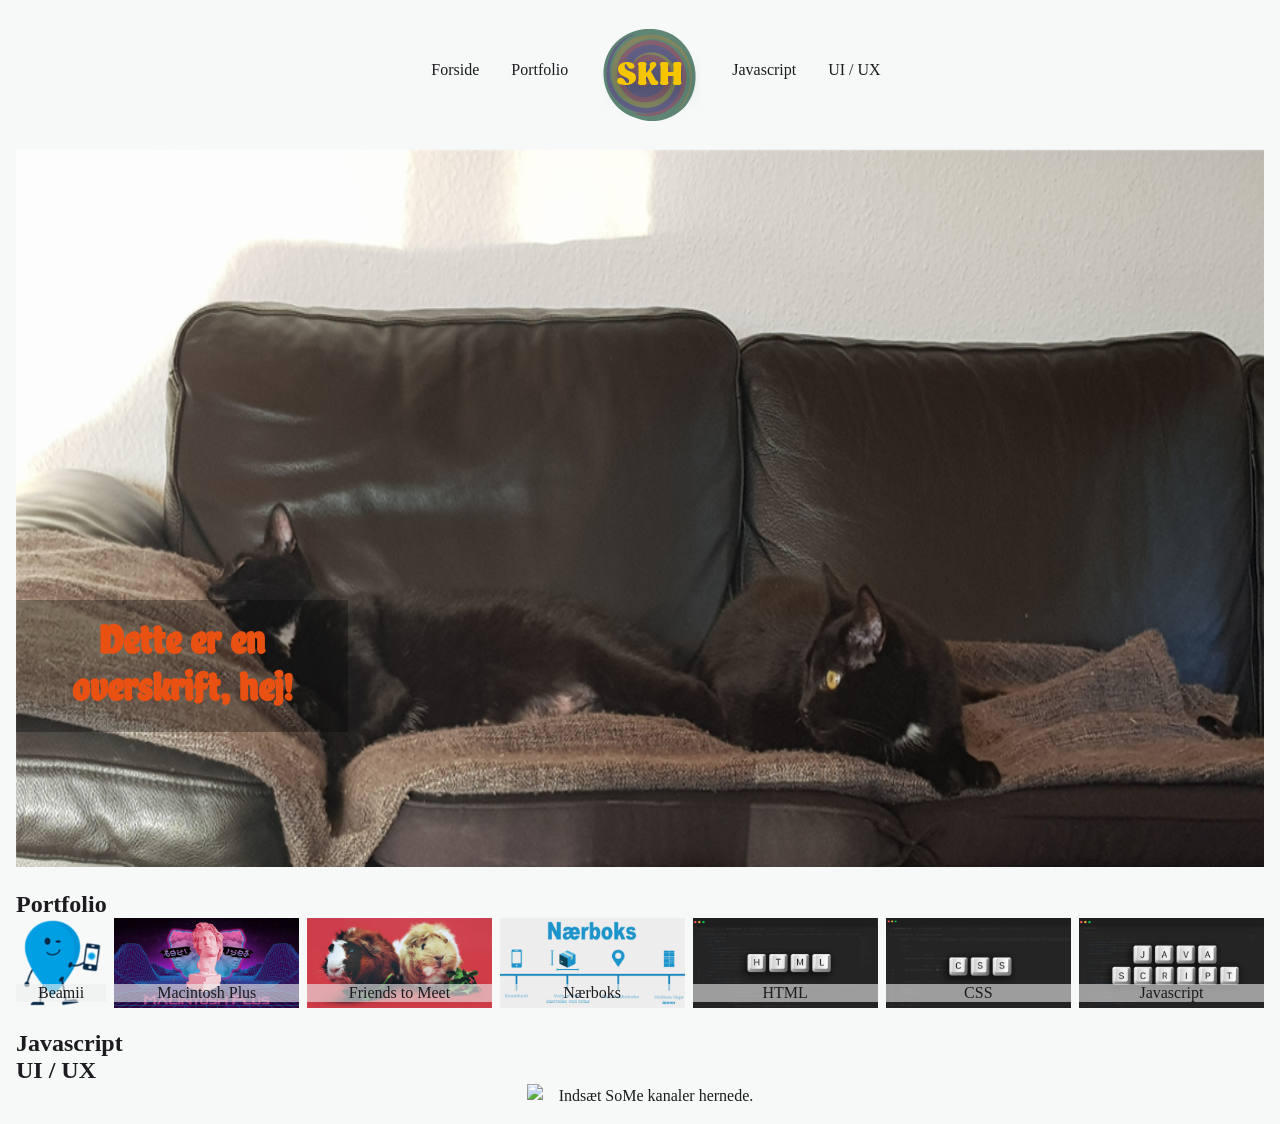
==== commit a55b8952: "mini update på tema" ====
--- a/index.html
+++ b/index.html
@@ -7,24 +7,99 @@
     <link rel="stylesheet" href="lightmode.css">
     <link rel="stylesheet" href="darkmode.css">
     <link rel="stylesheet" href="stylesheet.css">
+    <link rel="stylesheet" href="components.css">
     <title>Forside</title>
 </head>
 <body>
 
-<article class="welcome">
-    <section class="welcome__text">
-        <h1>Overskrift</h1>
-        <p>Undertekst hej, dette er min læringsportfolio </p>
-        
-        <form action="frontpage.html">
-            <button id="myBtn" class="welcome__Button">Tryk</button>
-        </form>
+    <header class="header">
+        <nav class="navbar">
+            <ul class="nav-menu nav-menu--day nav-menu--night">
+                <li class="nav-item">
+                    <a href="index.html" class="nav-link">Forside</a>
+                </li>
+                <li class="nav-item">
+                    <a href="portfolio.html" class="nav-link">Portfolio</a>
+                </li>
+                <li class="nav-item">
+                    <a href="index.html"><img class="nav-logo" src="images/logo-circle.png" alt="pink folder with a mouse tapping on SKH; creators initials" srcset=""></a>
+                </li>
+                <li class="nav-item">
+                    <a href="javascript.html" class="nav-link">Javascript</a>
+                </li>
+                <li class="nav-item">
+                    <a href="ui-ux.html" class="nav-link">UI / UX</a>
+                </li>
+            </ul>
+            <div class="hamburger">
+                <span class="bar"></span>
+                <span class="bar"></span>
+                <span class="bar"></span>
+            </div>
+        </nav>
+    </header>
+
+<main>
+    <section class="gallery">
+        <div class="container">
+            <img class="slide" src="images/cats.png" alt="">
+            <img class="slide" src="images/cats2.png" alt="">
+            <img class="slide" src="images/dumbo3.png" alt="">
+            <img class="slide" src="images/dumbo4.png" alt="">
+        </div>
     </section>
-    <section class="welcome__rectangel">
-        <section class="circle"></section>
-        <section class="circle"></section>
+      
+
+    <h1 class="index__header">Dette er en overskrift, hej!</h1>
+    <h2>Portfolio</h2>
+    <section class="slidingGallery">
+        <figure>
+            <img src="images/beamii.png" alt="">
+            <figcaption>Beamii</figcaption>
+        </figure>
+        <figure>
+            <img src="images/macintosh.png" alt="">
+            <figcaption>Macintosh Plus</figcaption>
+        </figure>
+        <figure>
+            <img src="images/hamsterfriend.png" alt="">
+            <figcaption>Friends to Meet</figcaption>
+        </figure>
+        <figure>
+            <img src="images/swipbox.png" alt="">
+            <figcaption>Nærboks</figcaption>
+        </figure>
+        <figure>
+            <img src="images/html.png" alt="">
+            <figcaption>HTML</figcaption>
+        </figure>
+        <figure>
+            <img src="images/css.png" alt="">
+            <figcaption>CSS</figcaption>
+        </figure>
+        <figure>
+            <img src="images/javascript.png" alt="">
+            <figcaption>Javascript</figcaption>
+        </figure>
     </section>
-</article>
+    <section>
+        <h2>Javascript</h2>
 
+    </section>
+    <section>
+        <h2>UI / UX</h2>
+    </section>
+</main>
+
+
+<footer>
+    <a href="https://www.linkedin.com/in/sofie-hedemann/">
+        <img class="socialMedia--img" src="https://cdn-icons-png.flaticon.com/512/174/174857.png">
+    </a>
+    <p>Indsæt SoMe kanaler hernede.</p>
+</footer>
+
+<script src="slider.js"></script>
+<script src="hamburger.js"></script>
 </body>
 </html>
--- a/lightmode.css
+++ b/lightmode.css
@@ -4,12 +4,11 @@
   --cards: #E7E0EC; 
 
   /* FARVER */
-  --background: #ede3d8;
-  --screen: rgba(216, 226, 237, 0.3);
+  --background:  #f7f9f9 ;
+  --screen: rgb(229, 228, 226);
 
-  --btn: #918936;
+  --btn: #7e7373;
 
-  --header: #918936;
   --section: rgba(103, 46, 46, 0.6); 
 
   --font10: #1C1B1F;
@@ -28,37 +27,6 @@
 
   .bar {
     background-color: var(--font10);
-  }
-
-  /* - - - - - forside tekst - - - - - */
-
-  .welcome {
-    background: var(--screen);
-    box-shadow: 0 4px 30px rgba(0, 0, 0, 0.1);
-  }
-  
-  .welcome__body {
-    font-weight: 400;
-  }
-
-  /* - - - - - forside - - - - - */
-
-  .welcome__Button {
-    background-color: var(--btn);
-    color: white;
-  }
-
-  .welcome__Button:hover {
-    box-shadow: 0 2px 6px 2px lightgray;
-    transition-duration: .1s;
-  }
-
-  .welcome__rectangel {
-    background-color: var(--header);
-  }
-
-  .circle {
-    background: conic-gradient(from 180deg, #83664b, #745a42, #664f3a);
   }
 
   /* - - - - - HTML OVERVIEW PAGE - - - - - */
@@ -85,5 +53,10 @@
     background-color: var(--screen);
     box-shadow: 0 4px 30px rgba(0, 0, 0, 0.1);
   }
+
+  /* - - - - JAVASCRIPT - - - - - */
+  table {
+    border: thin solid black;
+  }
 }
 
--- a/darkmode.css
+++ b/darkmode.css
@@ -37,47 +37,6 @@
       background-color: var(--font);
     }
 
-    .welcome {
-      background: var(--screen);
-    }
-
-    /* - - - - FORSIDE TEKST - - - - - */
-
-  .welcome__header {
-    color: var(--font);
-  }
-
-  .welcome__body {
-    color: var(--font);
-  }
-
-  /* - - - - - forside - - - - - */
-
-  .welcome__Button {
-    background-color: var(--btn);
-    color: var(--font);
-    text-shadow: rgba(0, 0, 0, 0.25) 0 3px 8px;
-    transition: all .5s;
-  }
-
-
-  .welcome__Button:hover {
-    box-shadow: 0 2px 6px 2px #141e307a;
-    transition-duration: .1s;
-  }
-
-  .welcome__rectangel {
-    background-color: var(--header);
-  }
-
-.circle {
-    background: conic-gradient(from 180deg, #485563, #29323c);
-    height: 110px;
-    width: 110px;
-    border-radius: 50%;
-    box-shadow: 0px 3px 12px 0 var(--section);
-  }
-
   /* HTML OVERVIEW PAGE */
   .html__items {
     background-color: var(--cards);
@@ -85,8 +44,13 @@
   }
 
   /* - - - - javascript - - - -  */
-  .td-b {
+
+  td {
     color: var(--font);
+  }
+
+  table {
+    border: thin solid #808080;
   }
 
   .ui-ux__link {
--- a/stylesheet.css
+++ b/stylesheet.css
@@ -1,4 +1,6 @@
 @import url('https://fonts.googleapis.com/css2?family=Hanken+Grotesk:wght@100;200;300;400;500;700&family=Roboto+Slab:wght@200;400;500;800&display=swap');
+@import url('https://fonts.googleapis.com/css2?family=Nabla&display=swap');
+@import url('https://fonts.googleapis.com/css2?family=Chela+One&display=swap');
 
 /* ROOT */
 :root {
@@ -31,7 +33,7 @@
 }
 
 h1, h2, h3, h4, h5 {
-  font-family: 'Hanken Grotesk', sans-serif;
+  font-family: "Comic Sans MS", "Comic Sans", cursive;
 } 
 
 h1 {
@@ -52,106 +54,42 @@
 }
 
 p {
-  font-family: 'Roboto Slab', serif;
+  font-family: "Comic Sans MS", "Comic Sans", cursive;  
   line-height: 1.5;
 }
 
 li {
-  font-family: 'Roboto Slab', serif;
+  font-family: "Comic Sans MS", "Comic Sans", cursive;
   line-height: 1.5;
   margin-left: 1rem;
 }
 
 a {
-  font-family: 'Roboto Slab', serif;
+  font-family: "Comic Sans MS", "Comic Sans", cursive;
   text-decoration: none;
   cursor: pointer;
 }
 
 figcaption {
-  font-family: 'Roboto Slab', serif;
+  font-family: "Comic Sans MS", "Comic Sans", cursive;
 }
 
 img {
   max-width: 100%;
 }
 
-/* - - - - - INDEX - - - - - - */
-
-.welcome {
-  border-radius: 16px;
-  backdrop-filter: blur(5px);
-  -webkit-backdrop-filter: blur(5px);
-  max-width: 100%;
-  gap: 1rem;
-  display: flex;
-  flex-direction: column;
-  border-radius: 6rem;
-  height:80vh;
-  width:80%;
-  margin: 3rem auto;
-}
-
-.welcome__text {
-  display: flex;
-  flex-direction: column;
-  justify-content: center;
-  gap: 2rem;
-  height: 100vh;
-  margin: 1rem;
-}
-
-.welcome__body {
-  font-family: 'Roboto Slab', serif;
-  font-weight: 400;
-}
-
-.welcome__header {
-  letter-spacing: 0.2rem;
-  text-transform: uppercase;
-  font-weight: 700;
-  font-size: var(--fontSizeXLarge); 
-}
-
-.welcome__rectangel {
-  height: 80vh;
-  position: absolute;
-  width:171px;
-  border-radius:0px 72px 72px 0px;
-  align-self: end;
-  display: flex;
-  flex-direction: column;
-  gap: 2rem;
-  align-items: center;
-  justify-content: center;
-}
-
-.circle {
-  height: 110px;
-  width: 110px;
-  border-radius: 50%;
-  box-shadow: 0px 3px 12px 0 var(--section);
-}
-
-.welcome__Button {
-  border: none;
-  border-radius: 1rem;
-  width: 7rem;
-  padding: .5rem;
-  cursor: pointer;
-  font-family: 'Roboto Slab';
-  transition: all .5s;
-}
 
 /* - - - - - NAV BAR - - - - - */
 .nav-logo {
-  width: 44px;
+  width: 100px;
+  position: relative;
+  top: .5rem;
 }
 
 .navbar {
   display: flex;
-  justify-content: space-between;
-  margin-bottom: 1rem;
+  justify-content: center;
+  margin-bottom: 1.5rem;
 }
 
 .hamburger {
@@ -174,8 +112,69 @@
 }
 
 .nav-item {
-  margin-left: 5rem;
   list-style-type: none;
+  margin-left: 2rem;
+}
+
+/* Slider på forside */
+
+.index__header {
+  font-family: 'Chela One', cursive;
+
+  position: absolute;
+  top: 600px;
+  color: #e85112;
+  background: rgba(0, 0, 0, 0.3);
+  max-width: 100%;
+  width: 300px;
+  height: 100px;
+  padding: 1rem;
+
+  text-align: center;
+}
+
+.gallery {
+  width: 100%;
+
+  margin: 0;
+}
+
+.container {
+ height: 80vh;
+ width: 100%;
+ display: flex;
+ overflow: scroll;
+ scroll-behavior: smooth;
+ list-style: none;
+ margin: 0;
+ padding: 0;
+ scroll-snap-type: x mandatory;
+ overflow: hidden;
+} 
+
+
+.slide {
+  width: 100%;
+  flex: 1 0 100%;
+  scroll-snap-align: start;
+} 
+
+.slidingGallery {
+  display: flex;
+  gap: .5rem;
+
+  width: 100%;
+
+  overflow-x: scroll;
+}
+
+
+figcaption {
+  text-align: center;
+
+  background: rgb(239, 239, 239, .6);
+  position: relative;
+  bottom: 28px;
 }
 
 /* Footer */
@@ -267,10 +266,6 @@
 
 /* - - - Table - - - */
 
-table {
-  border: thin solid black;
-}
-
 thead, th {
   background-color: #36393e;
   color: white;
@@ -383,10 +378,6 @@
 
   .welcome__header {
     font-size: 40px;
-  }
-
-  .welcome__rectangel {
-    visibility: hidden;
   }
 
   .welcome__Button {
--- a/components.css
+++ b/components.css
@@ -0,0 +1,2 @@
+
+  
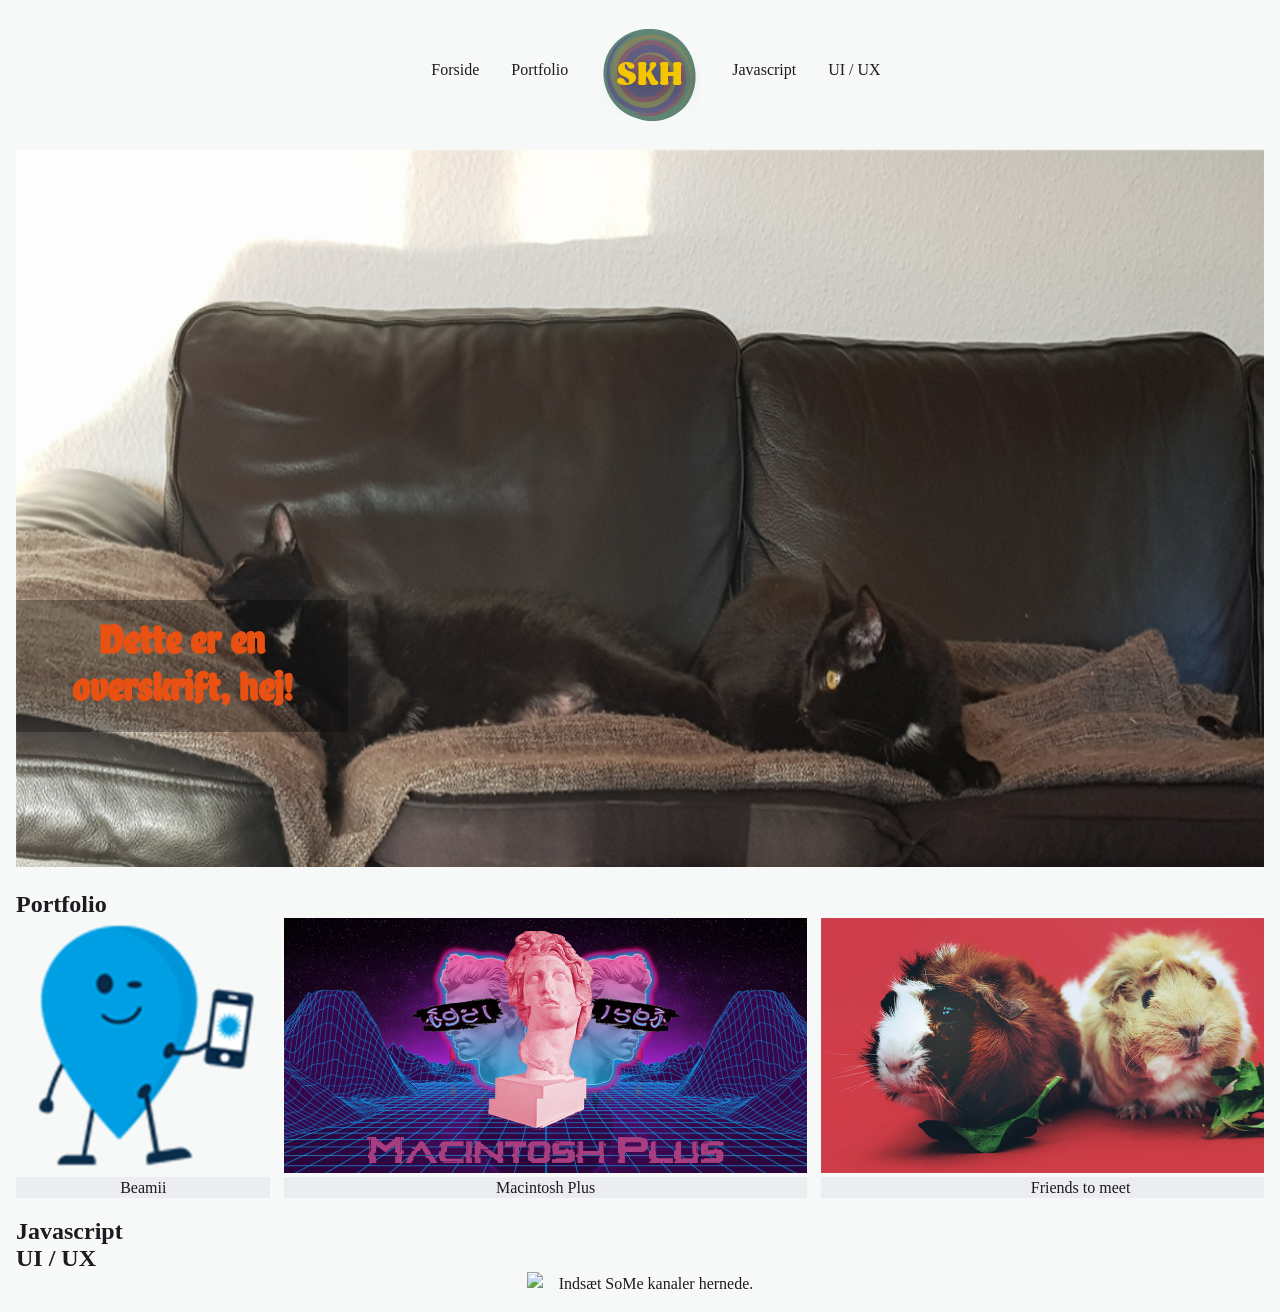
==== commit e1f4cd49: "slider" ====
--- a/index.html
+++ b/index.html
@@ -39,7 +39,6 @@
         </nav>
     </header>
 
-<main>
     <section class="gallery">
         <div class="container">
             <img class="slide" src="images/cats.png" alt="">
@@ -52,44 +51,45 @@
 
     <h1 class="index__header">Dette er en overskrift, hej!</h1>
     <h2>Portfolio</h2>
-    <section class="slidingGallery">
-        <figure>
-            <img src="images/beamii.png" alt="">
-            <figcaption>Beamii</figcaption>
-        </figure>
-        <figure>
-            <img src="images/macintosh.png" alt="">
-            <figcaption>Macintosh Plus</figcaption>
-        </figure>
-        <figure>
-            <img src="images/hamsterfriend.png" alt="">
-            <figcaption>Friends to Meet</figcaption>
-        </figure>
-        <figure>
-            <img src="images/swipbox.png" alt="">
-            <figcaption>Nærboks</figcaption>
-        </figure>
-        <figure>
-            <img src="images/html.png" alt="">
-            <figcaption>HTML</figcaption>
-        </figure>
-        <figure>
-            <img src="images/css.png" alt="">
-            <figcaption>CSS</figcaption>
-        </figure>
-        <figure>
-            <img src="images/javascript.png" alt="">
-            <figcaption>Javascript</figcaption>
-        </figure>
+    <section class="slider">
+        <section class="slider__container">
+            <figure class="item">
+                <img src="images/beamii.png" alt="">
+                <figcaption>Beamii</figcaption>
+            </figure>
+            <figure class="item">
+                <img src="images/macintosh.png" alt="">
+                <figcaption>Macintosh Plus</figcaption>
+            </figure>
+            <figure class="item">
+                <img src="images/hamsterfriend.png" alt="">
+                <figcaption>Friends to meet</figcaption>
+            </figure>
+            <figure class="item">
+                <img src="images/swipbox.png" alt="">
+                <figcaption>Nærboks</figcaption>
+            </figure>
+            <figure class="item">
+                <img src="images/html.png" alt="">
+                <figcaption>Html</figcaption>
+            </figure>
+            <figure class="item">
+                <img src="images/css.png" alt="">
+                <figcaption>Css</figcaption>
+            </figure>
+            <figure class="item">
+                <img src="images/javascript.png" alt="">
+                <figcaption>Javascript</figcaption>
+            </figure>
+        </section>
     </section>
+
     <section>
-        <h2>Javascript</h2>
-
+         <h2>Javascript</h2>
     </section>
     <section>
         <h2>UI / UX</h2>
     </section>
-</main>
 
 
 <footer>
--- a/stylesheet.css
+++ b/stylesheet.css
@@ -159,22 +159,37 @@
   scroll-snap-align: start;
 } 
 
-.slidingGallery {
-  display: flex;
-  gap: .5rem;
-
+.slider {
+  display: block;
   width: 100%;
-
+  height: 300px;
   overflow-x: scroll;
-}
-
+
+}
+
+.slider__container {
+  display: block;
+  white-space: nowrap;
+}
+
+.item {
+  display: inline-block;
+  margin-right: 10px;
+}
+
+.item img {
+  width: 100%;
+  height: 255px;
+}
 
 figcaption {
   text-align: center;
 
-  background: rgb(239, 239, 239, .6);
-  position: relative;
-  bottom: 28px;
+  background: #ecedf0;
+  margin-top: 0;
+
+  padding: .1rem 0;
+  width: 100%;
 }
 
 /* Footer */
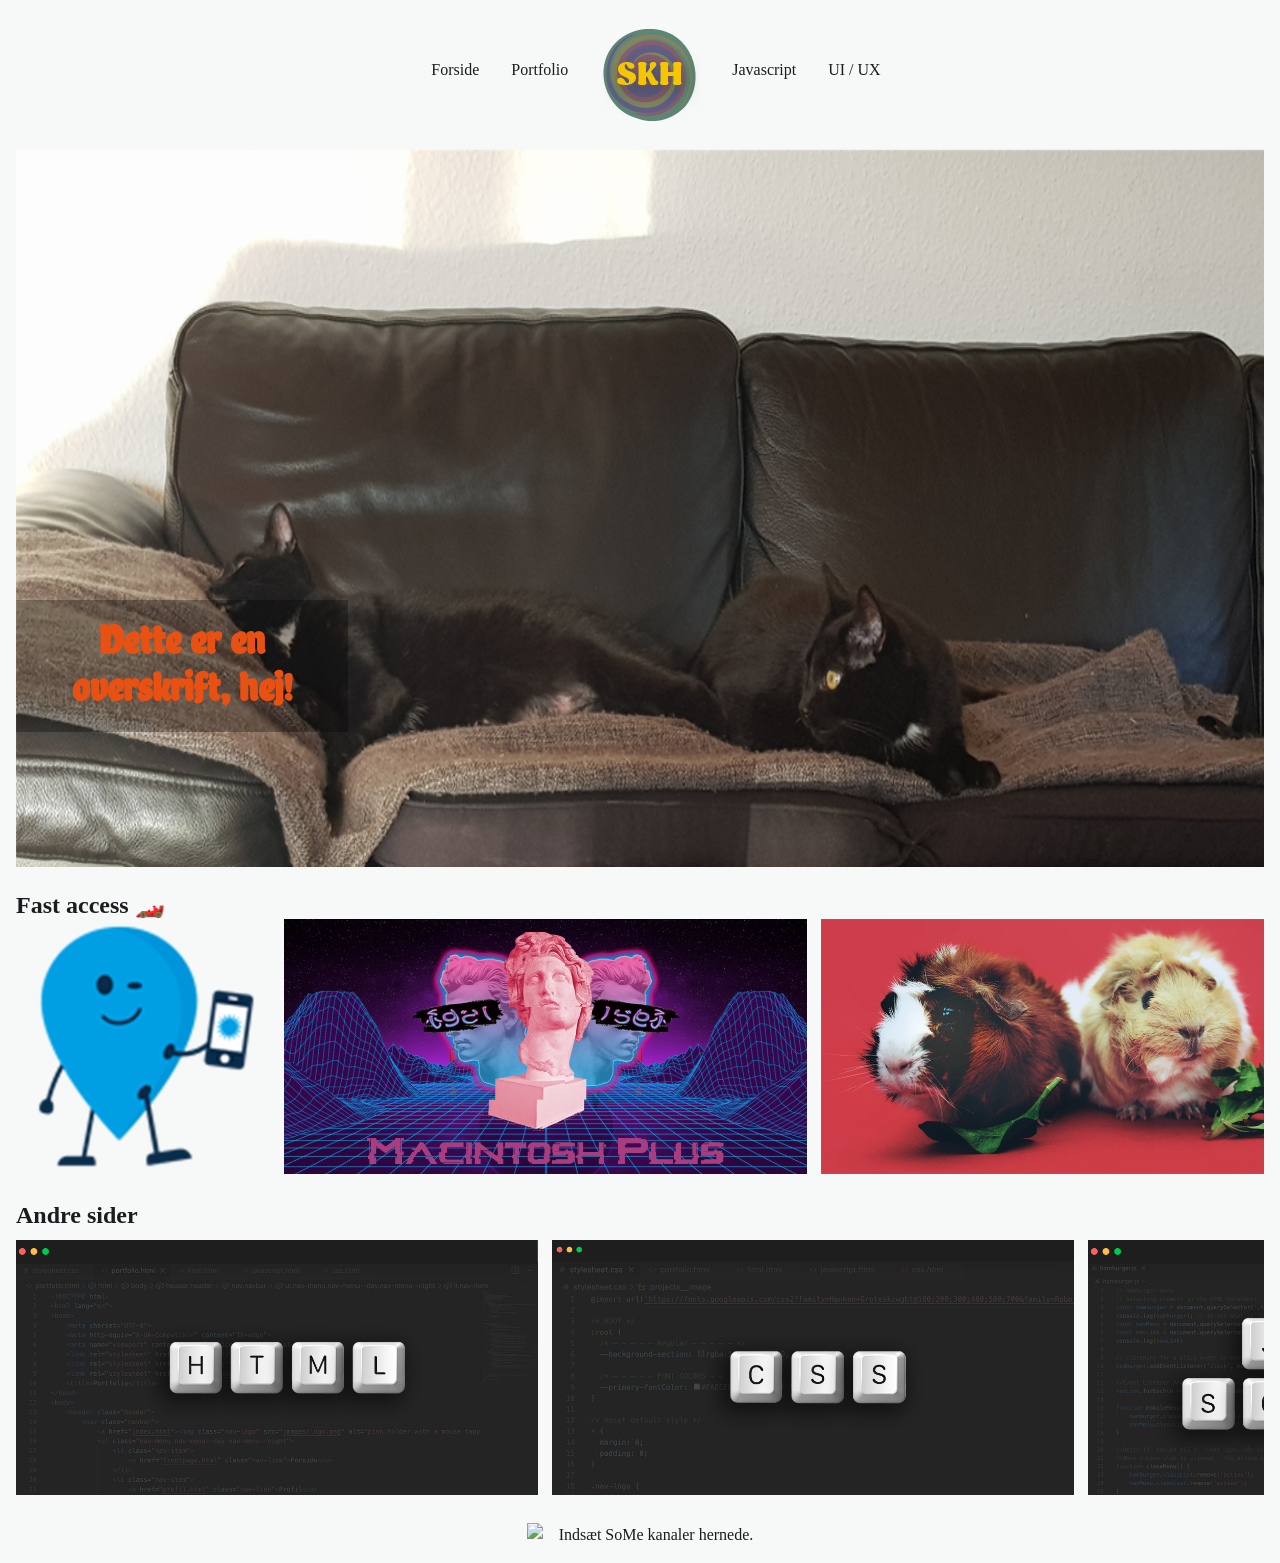
==== commit cd34948e: "index side" ====
--- a/index.html
+++ b/index.html
@@ -50,47 +50,38 @@
       
 
     <h1 class="index__header">Dette er en overskrift, hej!</h1>
-    <h2>Portfolio</h2>
+    <h2>Fast access 🏎️</h2>
     <section class="slider">
         <section class="slider__container">
-            <figure class="item">
+            <a class="item" href="#">
                 <img src="images/beamii.png" alt="">
-                <figcaption>Beamii</figcaption>
-            </figure>
-            <figure class="item">
+            </a>
+            <a class="item" href="macintoshPlus/index.html">
                 <img src="images/macintosh.png" alt="">
-                <figcaption>Macintosh Plus</figcaption>
-            </figure>
-            <figure class="item">
+            </a>
+            <a class="item" href="FriendsToMeet/index.html">
                 <img src="images/hamsterfriend.png" alt="">
-                <figcaption>Friends to meet</figcaption>
-            </figure>
-            <figure class="item">
+            </a>
+            <a class="item" href="swipbox/index.html">
                 <img src="images/swipbox.png" alt="">
-                <figcaption>Nærboks</figcaption>
-            </figure>
-            <figure class="item">
-                <img src="images/html.png" alt="">
-                <figcaption>Html</figcaption>
-            </figure>
-            <figure class="item">
-                <img src="images/css.png" alt="">
-                <figcaption>Css</figcaption>
-            </figure>
-            <figure class="item">
-                <img src="images/javascript.png" alt="">
-                <figcaption>Javascript</figcaption>
-            </figure>
+            </a>
         </section>
     </section>
 
-    <section>
-         <h2>Javascript</h2>
-    </section>
-    <section>
-        <h2>UI / UX</h2>
-    </section>
-
+    <h2 class="index__secondaryHeader">Andre sider</h2>
+    <section class="slider">
+        <section class="slider__container">
+            <a class="item" href="html.html">
+                <img src="images/html.png" alt="">
+            </a>
+            <a class="item" href="css.html">
+                <img src="images/css.png" alt="">
+            </a>
+            <a class="item" href="javascript.html">
+                <img src="images/javascript.png" alt="">
+            </a>
+        </section>
+    </section>    
 
 <footer>
     <a href="https://www.linkedin.com/in/sofie-hedemann/">
--- a/lightmode.css
+++ b/lightmode.css
@@ -32,6 +32,7 @@
   /* - - - - - HTML OVERVIEW PAGE - - - - - */
   .card {
     background-color: var(--cards);
+    box-shadow: 0 4px 8px 0 rgba(100,100,100,0.4);
   }
 
   .ui-ux__link {
--- a/darkmode.css
+++ b/darkmode.css
@@ -43,6 +43,11 @@
     height: 250px;
   }
 
+  .card {
+    background-color: var(--screen);
+    box-shadow: 0 4px 8px 0 rgba(0,0,0,0.8);
+  }
+
   /* - - - - javascript - - - -  */
 
   td {
--- a/stylesheet.css
+++ b/stylesheet.css
@@ -131,6 +131,10 @@
   padding: 1rem;
 
   text-align: center;
+}
+
+.index__secondaryHeader {
+  margin-bottom: var(--spaceSmall);
 }
 
 .gallery {
@@ -162,9 +166,8 @@
 .slider {
   display: block;
   width: 100%;
-  height: 300px;
   overflow-x: scroll;
-
+  margin-bottom: var(--spaceLarge);
 }
 
 .slider__container {
@@ -253,6 +256,10 @@
 
 /* - - - - - HTML PAGE - - - - - */
 
+.html__headline {
+  margin-bottom: .75rem;
+}
+
 .cards__overview {
   display: grid;
   grid-template-columns: repeat(4, 1fr);
@@ -262,19 +269,17 @@
 
 .card {
   width: 100%;
-  height: 100%;
-  text-align: center;
-  box-shadow: 0 4px 8px 0 rgba(0,0,0,0.2);
+  height: 290px;
   border-radius: 8px;
+  text-align: left;
 }
 
 .card__header {
   margin: .5rem;
 }
 
-.card__body {
-  text-align: left;
-  margin: .5rem;
+.card__text {
+  padding: 0 .5rem;
 }
 
 /* - - - - - JAVASCRIPT - - - - - - */
